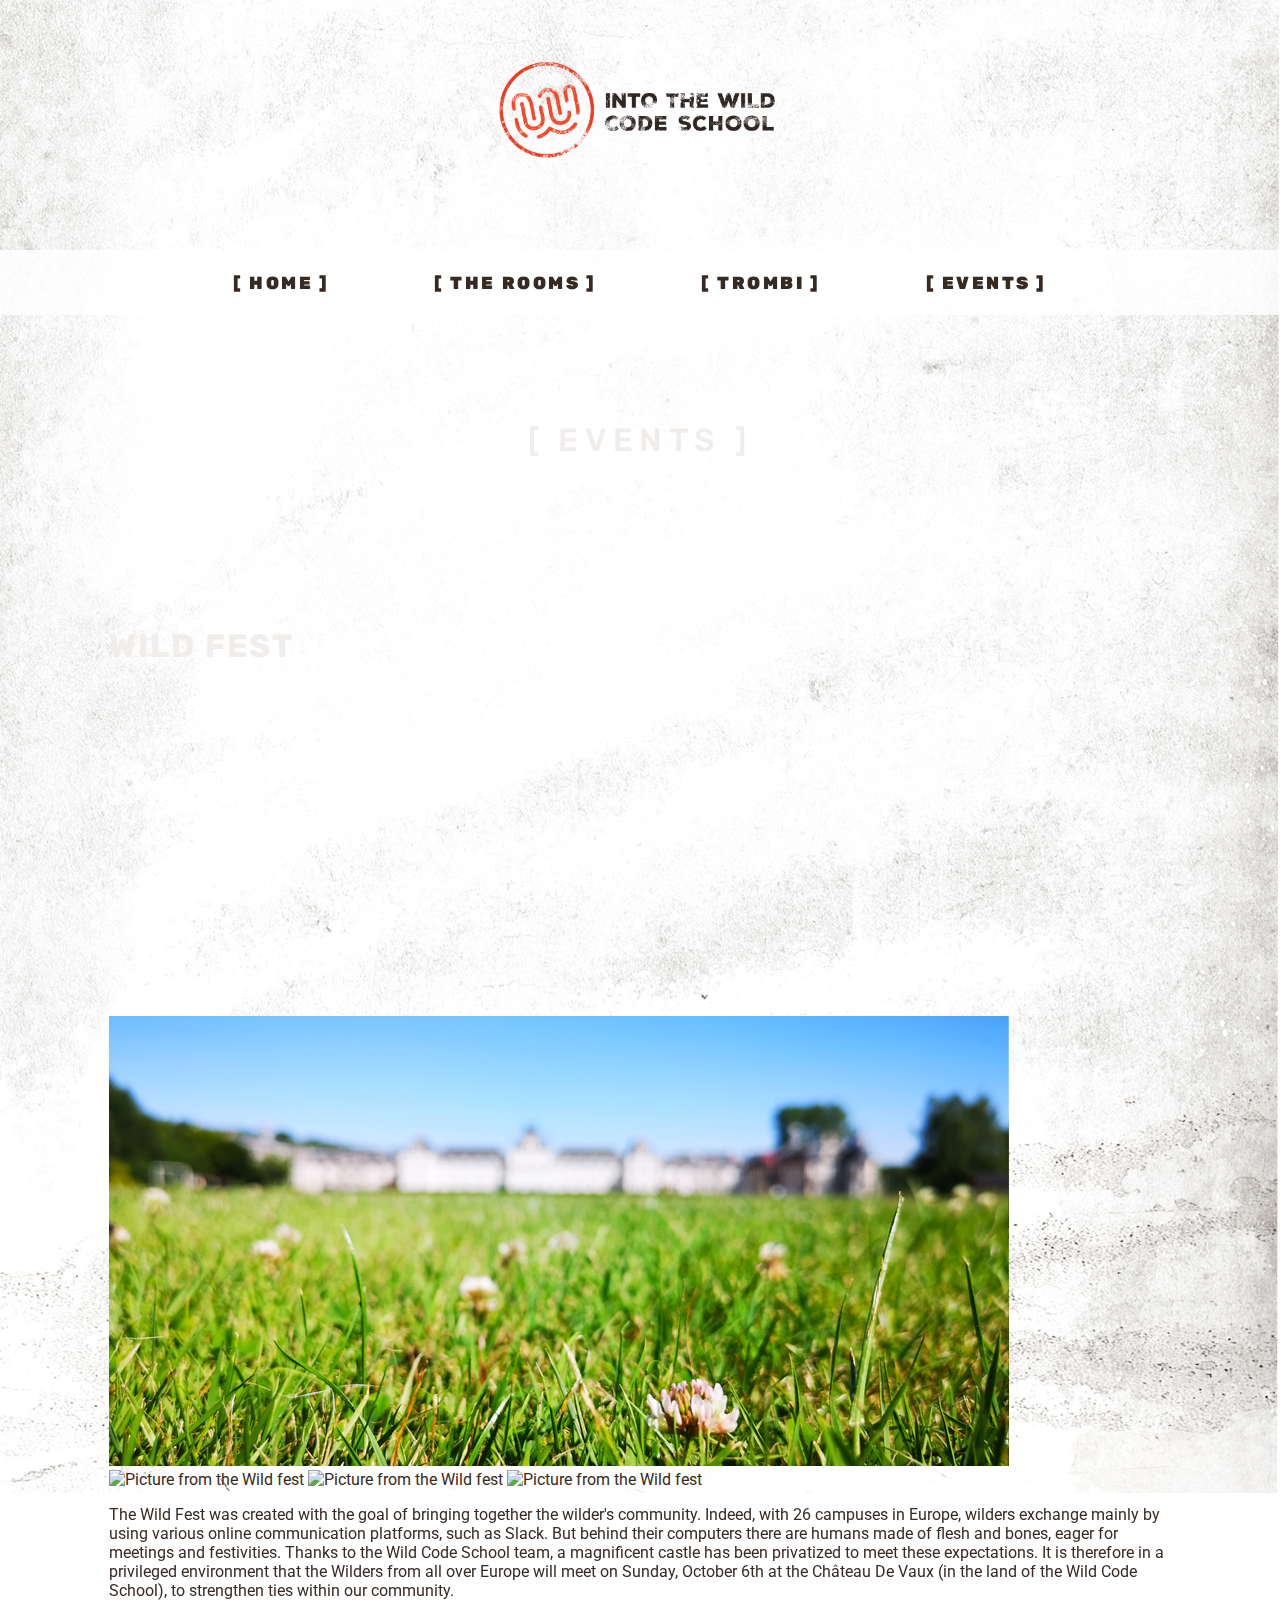
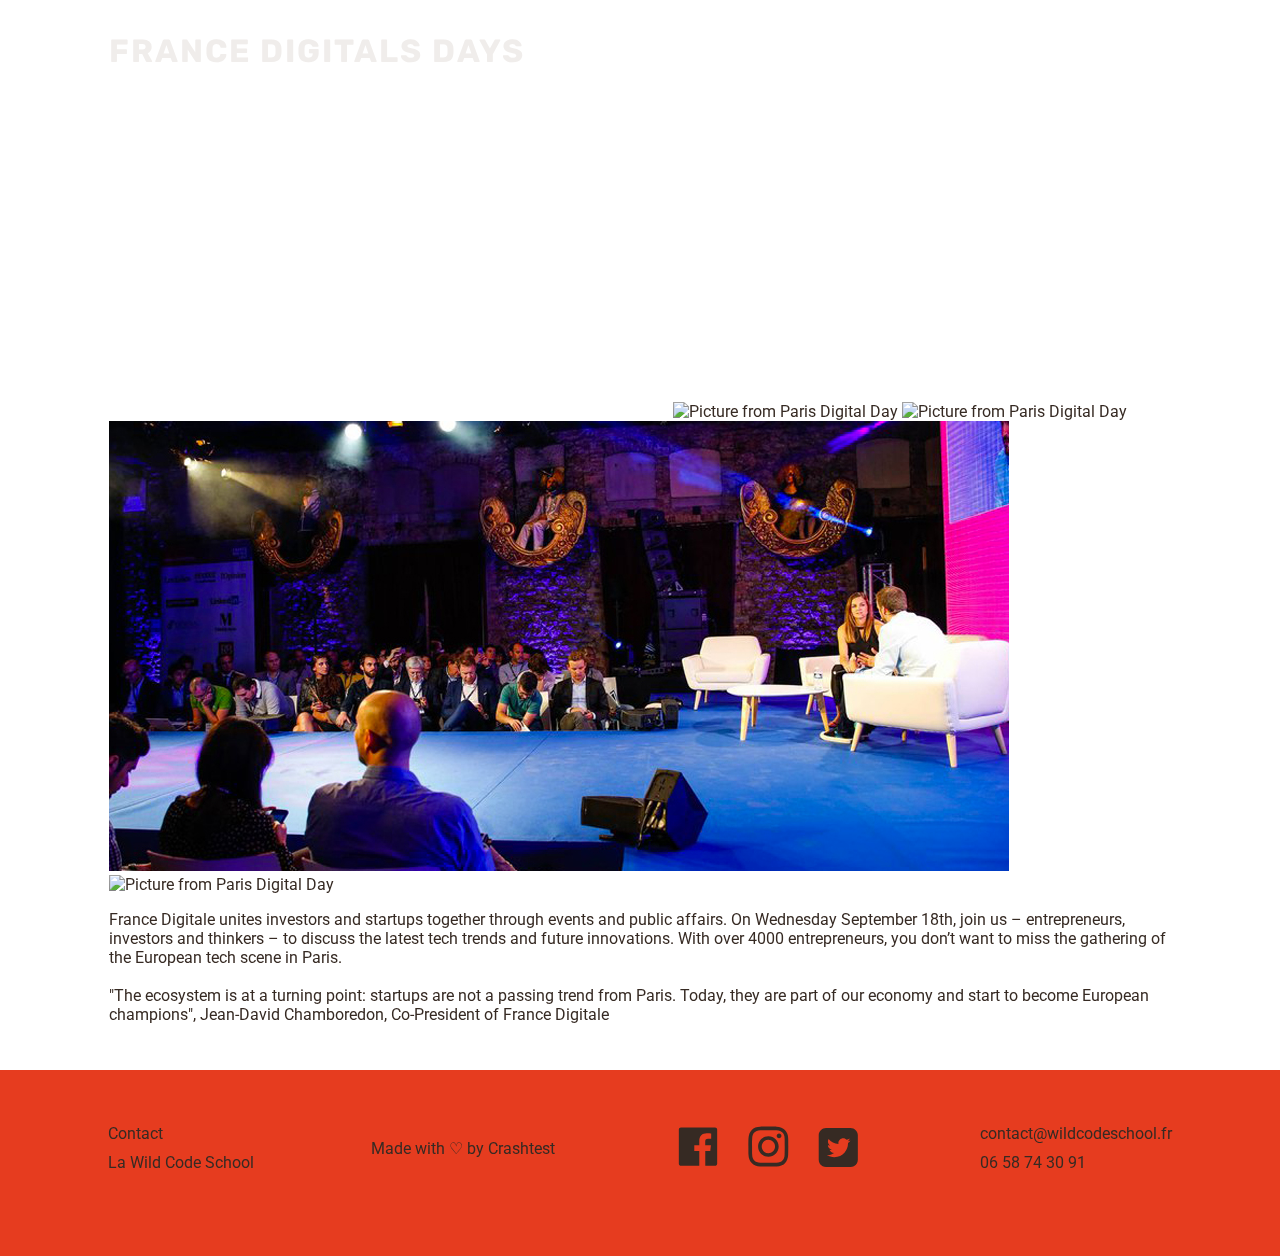
==== events.html @ 4263bf7f "deleted ol banner.css and style.css file, creation of new banner_events.css and globalstyle_events.c" ====
<!DOCTYPE html>
<html lang="en">
<head>
    <meta charset="UTF-8">
    <meta name="viewport" content="width=device-width, initial-scale=1.0">
    
    <link href="https://fonts.googleapis.com/css?family=Rubik:300&display=swap" rel="stylesheet"> 
    <link href="https://fonts.googleapis.com/css?family=Rubik:500&display=swap" rel="stylesheet"> 
    <link href="https://fonts.googleapis.com/css?family=Open+Sans:800|Roboto|Rubik+Mono+One|Rubik:900&display=swap" rel="stylesheet"> 
    <link href="globalstyle_events.css" rel="stylesheet" type="text/css"> 
    <link href="banner_events.css" rel="stylesheet" type="text/css"> 
    <link href="events3.css" rel="stylesheet" type="text/css"> 
    <title>Into The Wild Code School</title>
</head>

<body>
    <section class="site">
        <header class="logo">
            <a><img href="homepagegrid.html" class="toplogo"  src="assets/pictures/logo.png"></a>
        </header>
        <div class="navblock">
            <ul class="navg">
                <li>
                    <a class="navi" href="homepage.html"><img class="icon-nav" src="assets/icons/icon-W.svg" alt="">[ Home ]</a>
                </li>
    
                <li>
                    <a class="navi" href="locaux.html"><img class="icon-nav" src="assets/icons/icon-home.svg" alt="">[ The Rooms ]</a>
                </li>
    
                <li>
                    <a class="navi" href="letrombi.html"><img class="icon-nav" src="assets/icons/icon-trombi.svg" alt="">[ Trombi ]</a>
                </li>
    
                <li>
                    <a class="navi" href="events.html"><img class="icon-nav" src="assets/icons/icon-events.svg" alt="">[ Events ]</a>
                </li>
            </ul>
        </div>
        <div class="banner">
                <h1> [ EVENTS ]</h1>
        </div>

        <div class="content">
            <section>
                
                <article id="first-article">
                    <h3 id="events-first-h3">Wild Fest</h3>
                    <iframe id="first-video" width="560" height="315" src="https://www.youtube.com/embed/8ggc0vfs7vQ" frameborder="0" allow="accelerometer; autoplay; encrypted-media; gyroscope; picture-in-picture" allowfullscreen></iframe>
                    <!-- <div id="myModal" class="modal">
                        <span class="close">&times;</span>
                        <img id="modal-content" src="assets/pictures/wildfest1.jpg"> -->
                    <img  id="Paysage-campagne" src="assets/pictures/wildfest1.jpg" alt="Picture from the Wild fest">
                    <img  id="chateau-NB" src="assets/pictures/NB-chateau.jpg" alt="Picture from the Wild fest">
                    <img  id="Portail" src="assets/pictures/portail.jpg" alt="Picture from the Wild fest">
                    <img  id="foule-chateau" src="assets/pictures/foule-chateau.jpg" alt="Picture from the Wild fest">
                    <p id="first-txt">The Wild Fest was created with the goal of bringing together the wilder's community. Indeed, with 26 campuses in Europe, wilders exchange mainly by using various online communication platforms, such as Slack. But behind their computers there are humans made of flesh and bones, eager for meetings and festivities. Thanks to the Wild Code School team, a magnificent castle has been privatized to meet these expectations. It is therefore in a privileged environment that the Wilders from all over Europe will  meet on Sunday, October 6th at the Château De Vaux (in the land of the Wild Code School), to strengthen ties within our community.</p>
                </article>
        
                <article id="second-article">
                    <h3 id="events-second-h3">France Digitals Days</h3>
                    <iframe id="second-video" width="560" height="315" src="https://www.youtube.com/embed/zTjqTJh0Y0s" frameborder="0" allow="accelerometer; autoplay; encrypted-media; gyroscope; picture-in-picture" allowfullscreen></iframe>
                    <img id="logo-fdd" src="assets/pictures/logo-fdd.png" alt="Picture from Paris Digital Day">
                    <img id="fdd-solo" src="assets/pictures/fdd-solo.jpg" alt="Picture from Paris Digital Day">
                    <img id="presentation" src="assets/pictures/francedigital2.jpg" alt="Picture from Paris Digital Day">
                    <img id="exterieur-fdd" src="assets/pictures/fdd-exterieur.jpg" alt="Picture from Paris Digital Day">
                    <p id="second-txt">France Digitale unites investors and startups together through events and public affairs. On Wednesday September 18th, join us – entrepreneurs, investors and thinkers – to discuss the latest tech trends and future innovations. With over 4000 entrepreneurs, you don’t want to miss the gathering of the European tech scene in Paris.</br></br>"The ecosystem is at a turning point: startups are not a passing trend from Paris. Today, they are part of our economy and start to become European champions", Jean-David Chamboredon, Co-President of France Digitale</p>
                </article>  
            </section>
        
        </div>

        <footer class="footer">
            <div class="the_footer">
                <ul>
                    <li><a id="socialfooter" href="mailto:contact@wildcodeschool.fr">Contact</a></li>
                    <li><a id="socialfooter" href="https://www.wildcodeschool.fr" target="_blank">La Wild Code School</a>
                    </li>
                </ul>
                <ul>
                    <li>
                        <a id="socialfooter" href="https://www.crashtest.com"> Made with ♡ by Crashtest</a>
                    </li>
                </ul>
                <ul class="socialclass">
                    <li><a class="icon" href="https://www.facebook.com" target="_blank">
                            <svg width="50" height="50" viewBox="0 0 90 90">
                                <path d="M75.7,11.7H14.3c-2.1,0-3.8,1.7-3.8,3.8v61.4c0,2.1,1.7,3.8,3.8,3.8h33V54h-9V43.6h9v-7.7
                                c0-8.9,5.4-13.8,13.4-13.8c3.8,0,7.1,0.3,8,0.4v9.3l-5.5,0c-4.3,0-5.2,2.1-5.2,5.1v6.6h10.3L67.1,54h-9v26.7h17.6
                                c2.1,0,3.8-1.7,3.8-3.8V15.5C79.5,13.4,77.8,11.7,75.7,11.7z" />
                            </svg>
                        </a></li>
    
    
                    <li><a class="icon" href="https://www.instagram.com/" target="_blank">
                            <svg width="50" height="50" viewBox="0 0 90 90">
                                <path d="M45.7,16.5c9.6,0,10.7,0,14.5,0.2c2.3,0,4.5,0.4,6.7,1.2c3.1,1.2,5.6,3.7,6.8,6.8c0.8,2.1,1.2,4.4,1.2,6.7
                c0.2,3.8,0.2,4.9,0.2,14.5s0,10.7-0.2,14.5c0,2.3-0.4,4.5-1.2,6.7c-1.2,3.1-3.7,5.6-6.8,6.8c-2.1,0.8-4.4,1.2-6.7,1.2
                c-3.8,0.2-4.9,0.2-14.5,0.2s-10.7,0-14.5-0.2c-2.3,0-4.5-0.4-6.7-1.2c-3.1-1.2-5.6-3.7-6.8-6.8c-0.8-2.1-1.2-4.4-1.2-6.7
                c-0.2-3.8-0.2-4.9-0.2-14.5s0-10.7,0.2-14.5c0-2.3,0.4-4.5,1.2-6.7c1.2-3.1,3.7-5.6,6.8-6.8c2.1-0.8,4.4-1.2,6.7-1.2
                C35,16.5,36.1,16.5,45.7,16.5 M45.7,10c-9.8,0-11,0-14.8,0.2c-3,0.1-5.9,0.6-8.7,1.7c-2.4,0.9-4.6,2.3-6.4,4.1
                c-1.8,1.8-3.2,4-4.2,6.4c-1,2.8-1.6,5.8-1.7,8.8c-0.2,3.8-0.2,5-0.2,14.8s0,11,0.2,14.8c0.1,3,0.6,5.9,1.7,8.7
                c1.9,4.8,5.7,8.7,10.5,10.6c2.8,1,5.7,1.6,8.7,1.7c3.8,0.2,5,0.2,14.8,0.2s11,0,14.8-0.2c3-0.1,5.9-0.6,8.7-1.7
                c2.4-0.9,4.6-2.3,6.4-4.2c1.8-1.8,3.2-4,4.1-6.4c1-2.8,1.6-5.7,1.7-8.7c0.2-3.8,0.2-5,0.2-14.8s0-11-0.2-14.8
                c-0.1-3-0.6-5.9-1.7-8.7c-1.9-4.8-5.7-8.6-10.5-10.5c-2.8-1-5.7-1.6-8.7-1.7C56.7,10,55.5,10,45.7,10z M45.7,27.5
                c-10.2,0-18.5,8.3-18.5,18.4s8.3,18.5,18.5,18.5s18.5-8.3,18.5-18.5l0,0C64.1,35.7,55.9,27.5,45.7,27.5z M45.7,57.9
                c-6.6,0-12-5.4-12-12s5.4-12,12-12s12,5.4,12,12S52.3,57.9,45.7,57.9L45.7,57.9z M69.2,26.7c0,2.4-1.9,4.3-4.3,4.3
                c-2.4,0-4.3-1.9-4.3-4.3s1.9-4.3,4.3-4.3l0,0C67.3,22.4,69.2,24.4,69.2,26.7z" />
                            </svg>
                        </a> </li>
      
    
                    <li><a class="icon" href="https://www.twitter.com" target="_blank">
                            <svg width="50" height="50" viewBox="0 0 90 90">
                                <path d="M67.5,12.4h-44c-7.3,0-13.2,5.9-13.2,13.2v44c0,7.3,5.9,13.2,13.2,13.2h44c7.3,0,13.2-5.9,13.2-13.2v-44
                        C80.7,18.3,74.8,12.4,67.5,12.4L67.5,12.4z M63,39.6l0,1.1c0,11.4-8.7,24.6-24.7,24.6c-4.9,0-9.4-1.4-13.3-3.9
                        c0.7,0.1,1.4,0.1,2.1,0.1c4.1,0,7.8-1.4,10.8-3.7c-3.8-0.1-7-2.6-8.1-6c0.5,0.1,1.1,0.2,1.6,0.2c0.8,0,1.6-0.1,2.3-0.3
                        c-4-0.8-6.9-4.3-6.9-8.5v-0.1c1.2,0.6,2.5,1,3.9,1.1c-2.3-1.5-3.8-4.2-3.8-7.2c0-1.6,0.4-3.1,1.2-4.4c4.2,5.2,10.6,8.7,17.8,9
                        c-0.2-0.6-0.2-1.3-0.2-2c0-4.8,3.9-8.7,8.7-8.7c2.5,0,4.7,1.1,6.3,2.7c2-0.4,3.8-1.1,5.5-2.1c-0.6,2-2,3.7-3.8,4.8
                        c1.8-0.2,3.4-0.7,5-1.4C66.2,36.9,64.7,38.4,63,39.6L63,39.6z M63,39.6" />
                            </svg>
                        </a></li>
                </ul>
    
                <ul>    
                    <li><a id="socialfooter" href="mailto:contact@wildcodeschool.fr">contact@wildcodeschool.fr</a></li>
                    <li><a id="socialfooter" href="callto:0658743091">06 58 74 30 91</a></li>
                </ul>
            </div>   
        </footer>

    </section>
    <!-- <link rel="stylesheet" href="script.js"> -->
</body>
</html>
---- globalstyle_events.css ----
/*///////////////// GLOBAL PARAMETERS //////////////////////*/
html, body {
    margin: 0;
    padding: 0;
    box-sizing: border-box;
    font-size: 16px;
    font-family: 'Roboto', sans-serif;
    color: #362A23;

}


html {
    background: url(assets/pictures/background.jpg) no-repeat center fixed;  
    background-size: cover;
}

@media screen and (max-width:960px) {
    html {
        font-size: 12px;
    }
}


h2 {
    font-family: 'Rubik', sans-serif;
    color:#362A23;
    font-size: 2.4rem;
    text-transform: uppercase;
}

h3 {
    font-family:'Rubik', sans-serif;
    font-weight: bold;
    color:#F0EDEB;
    font-size: 2rem;
    text-transform: uppercase;
    letter-spacing: 1.5pt;
}

h3.red-title {
    font-family: 'Rubik', sans-serif;
    color:#E63C1F;
    font-size: 2rem;
    text-transform: uppercase;
    letter-spacing: 1.5pt;
}



/*////////////////////////////////////////////////////*/
/*///////////////// GRID DESKTOP //////////////////*/


@media screen and (min-width:961px){
    .site{
        display: grid;
        grid-template-rows: 220px 65px auto auto auto;
        grid-template-columns: repeat(12, 1fr);
        grid-column-gap: 25px;
        grid-row-gap: 30px;
    }

    .logo {
        grid-row: 1;
        grid-column: 1 / span 12;
    }

    .navblock {
        grid-row: 2;
        grid-column: 1 / span 12;
        position: -webkit-sticky;
        position: sticky;
        top: 0;
        z-index: 100;
    }

    .banner {
        grid-row: 3;
        grid-column: 1 / span 12;
    }
    
    .content {
        grid-row: 4;
        grid-column: 2 / span 10;
    }

    .footer {
        grid-row: 5;
        grid-column: 1 / span 12;
    }
}


/*//////////////////////////////////////////////////////*/
/*///////////////// GRID MOBILE //////////////////*/

@media screen and (max-width:960px) {
    .site{
        display: grid;
        grid-template-columns: 40px 1fr 40px;
        grid-template-rows: 120px auto auto auto ;
        grid-row-gap: 15px;
    }

    .logo {
        grid-row: 1;
        grid-column: span 3;
    }

    .banner {
        grid-row: 2;
        grid-column: span 3;
    }

    
    .content {
        grid-row: 3;
        grid-column: 2 / span 1;
    }
    
    .footer {
        grid-row: 4;
        grid-column: span 3;
    }

    .navblock {
        width: 100%;
        height: 60px;
        position: fixed;
        bottom: 0;
        z-index: 100;
    }
}



/*//////////////////////////////////////////////*/
/*///////////////////LOGO/////////////////////*/

@media screen and (max-width:960px) {
  
    .logo, .logo a {
        display: flex;
        justify-content: center;
        align-content: center;
    }
    .toplogo {
        width: 70%;
        object-fit: contain;
        height: auto;
   }
 }



 @media screen and (min-width:961px) {     
    
    .logo, .logo a{
        display: flex;
        justify-content: center;
        align-content: center;
    }
    .toplogo {
        width: 60%;
        object-fit: contain;
        height: auto;
   }
 }
 
 
 /*////////////////////////////////////////////////*/
 /*////////////////////////////////////////////////*/




/*//////////////////////////////////////////////////*/
/*//////////////////// NAVBAR //////////////////////*/


.navblock{
    margin :0;
    width: 100%;
}

.navg {
    width:80%;
    margin: auto;
    padding : 0;
    display: flex;
    align-items: center;
    justify-content: space-evenly;
    list-style: none;
}

.navi {
    text-transform: uppercase; 
    text-decoration: none;
    font-family: 'Rubik', sans-serif;
    font-weight: 900;
}



@media screen and (max-width:960px) {
   
    .navblock{
        background-color: #362A23;
        display: flex;
        align-content: center;
        justify-content: center;
    }

    .navg {
        justify-content: space-around;
        width:80%;
    }
    .navi {
        font-size: 0.7rem;
        color: #F0EDEB;
        letter-spacing: 1pt;
        display: flex;
        flex-direction: column;
        align-items: center;
        width: 80px;
        height: 100%;
    }

    .icon-nav {
        height: 30px;
        width: auto;
   }
    .navi:hover {
        opacity: 0.6;
    }
}

@media screen and (min-width:961px) {
  
    .navblock {
        background-color: rgba(255, 255, 255, 0.812);
        display: flex;
        align-content: center;
    }

    .navi{
        font-size: 1.1rem;
        color: #362A23;
        letter-spacing: 1.9pt;
    }
 
    .icon-nav {
        display: none;
    }

    .navi:hover  {
        color: #E63C1F;
    }
 }


 /*//////////////////////////////////////////////*/
/*///////////////////FOOTER/////////////////////*/

@media screen and (max-width: 960px) {

    footer {
        background-color: #E63C1F;
        color: #362A23;
        font-family: 'Roboto', sans-serif;
        width: 100%;
        padding-bottom: 60px;
    }


    .the_footer {
        text-align: center;
        padding-top: 20px;
        padding-bottom: 20px;
    }

    footer ul {
        list-style-type: none;
        padding: 0;
    }

    footer a {
        text-decoration: none;
        color: #F0EDEB;

    }

    footer li {
        margin: 10px;

    }

    footer ul li:hover {
        color: #F0EDEB;
    }

    .icon {
        fill: #362A23;
    }


    .icon:hover {
        fill: #F0EDEB;
    }

    #socialfooter {
        color: #362A23;
    }

    #socialfooter:hover {
        color: #F0EDEB;
    }
    .socialclass {
        display: flex;
        flex-direction: row;
        justify-content: center;
    }
}

@media screen and (min-width: 961px) {
    footer {
        background-color: #E63C1F;
        color: #362A23;
        font-family: 'Roboto', sans-serif;
        width: 100%;
        padding-top: 25px;
        padding-bottom: 55px;
    }

    footer a {
        text-decoration: none;
        color: #F0EDEB;
    }

    .the_footer {
        display: flex;
        justify-content: space-evenly;
        align-items: center;
    }

    footer ul {
        list-style-type: none;
        padding: 0;
    }

    footer ul li {
        margin: 10px;
    }

    footer ul li:hover {
        color: #F0EDEB;
    }

    .icon {
        fill: #362A23;
    }

    .icon:hover {
        fill: #F0EDEB;
    }

    .socialclass {
        display: flex;
        flex-direction: row;
    }

    #socialfooter {
        color: #362A23;
    }

    #socialfooter:hover {
        color: #F0EDEB;
    }
}
---- banner_events.css ----
/*//////////////////////////////////////////////*/
/*//////////////////BANNER/////////////////////*/


.banner {
    width: 100%;
    height: 250px;
    background-image: url(assets/pictures/banner-title-whiteborder.png), url(assets/pictures/banner-title-events-background.jpg);
    background-repeat:  no-repeat, no-repeat;
    background-size:  100% 100%, cover;
    background-position:  center, center;
    background-attachment: scroll, fixed;
    mix-blend-mode: multiply;
    display: flex;
    justify-content: center;
    margin-top: -30px;
}



h1 {
    text-align: center;
    font-family:'Rubik', sans-serif;
    font-weight: 500;
    letter-spacing: 0.2em;
    font-size: 2rem;
    color:#F0EDEB;
    align-self: center;
}


@media screen and (max-width:961px) {
    h1 {
        letter-spacing: 0.2em;
        font-size: 2.2rem;
        color:#F0EDEB;
        align-self: center;
    }

    .banner {
        height: 120px;
        margin: 0;
    }
    
}
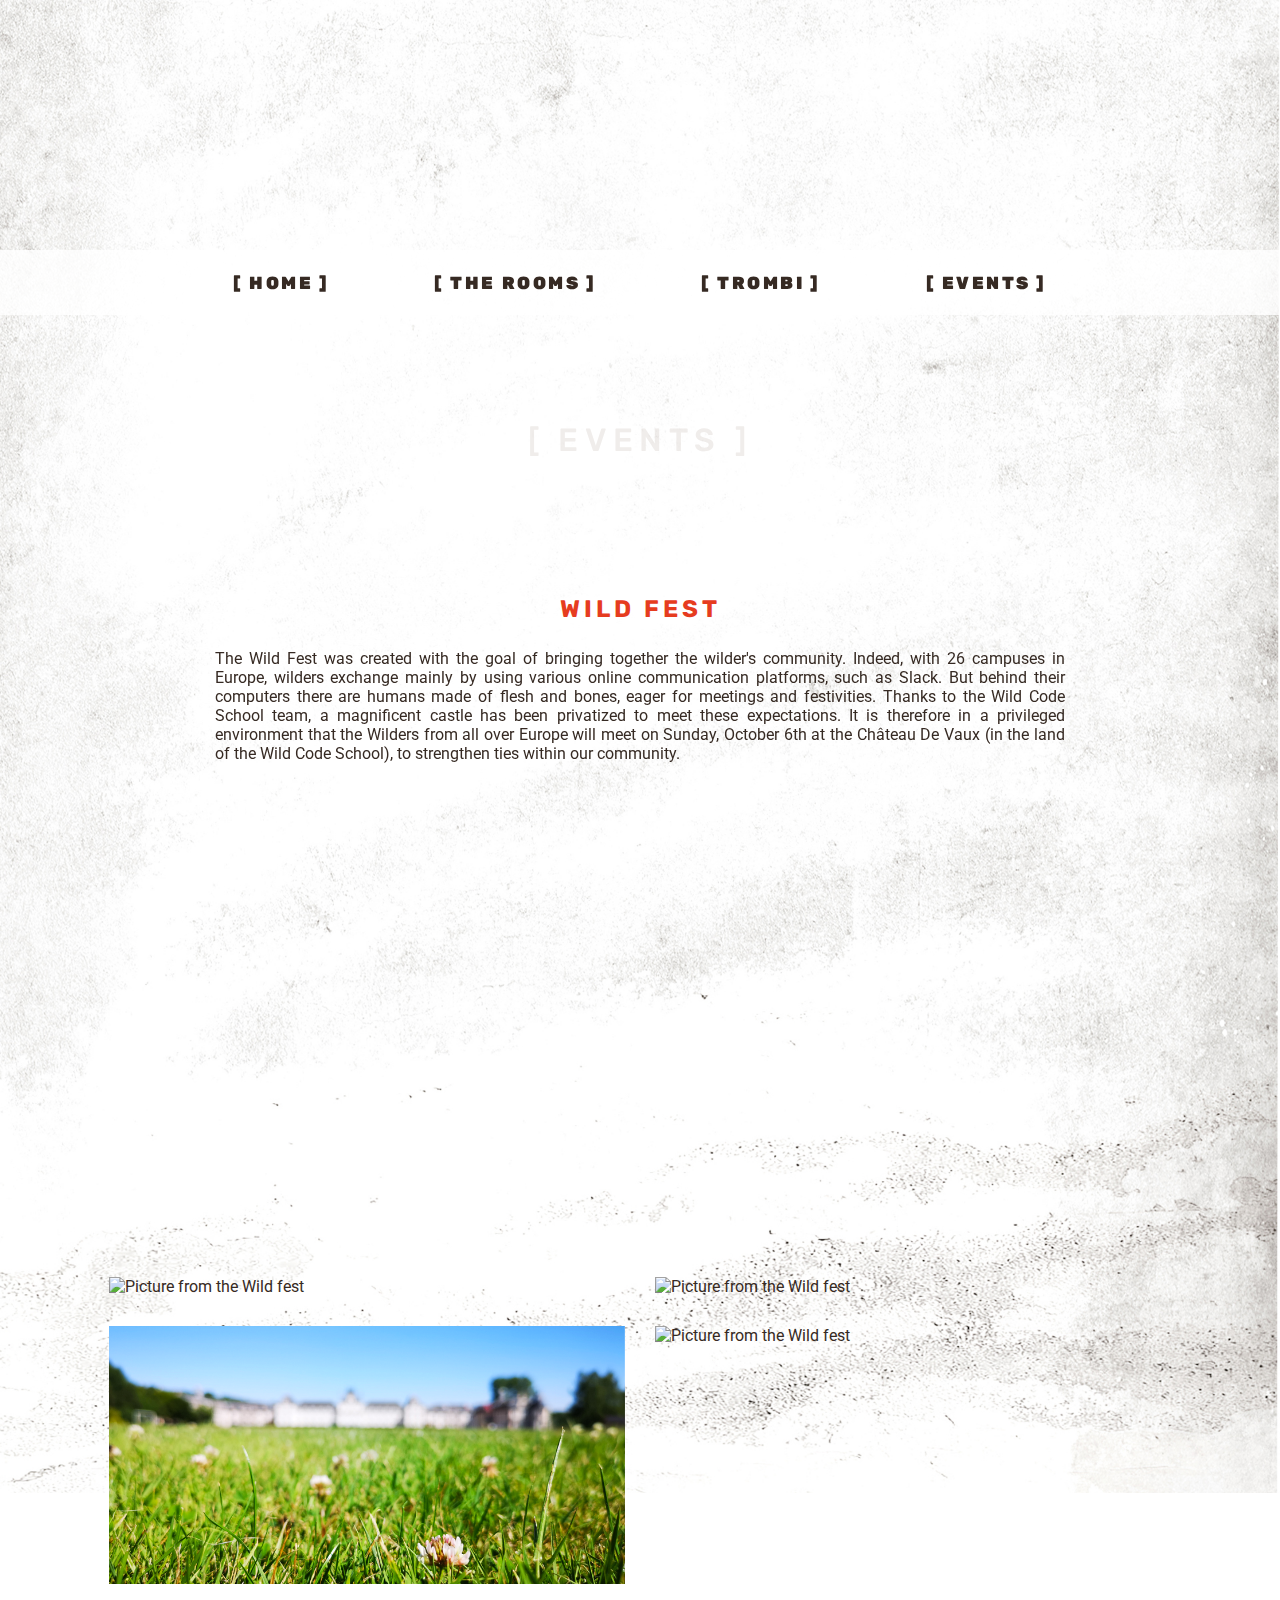
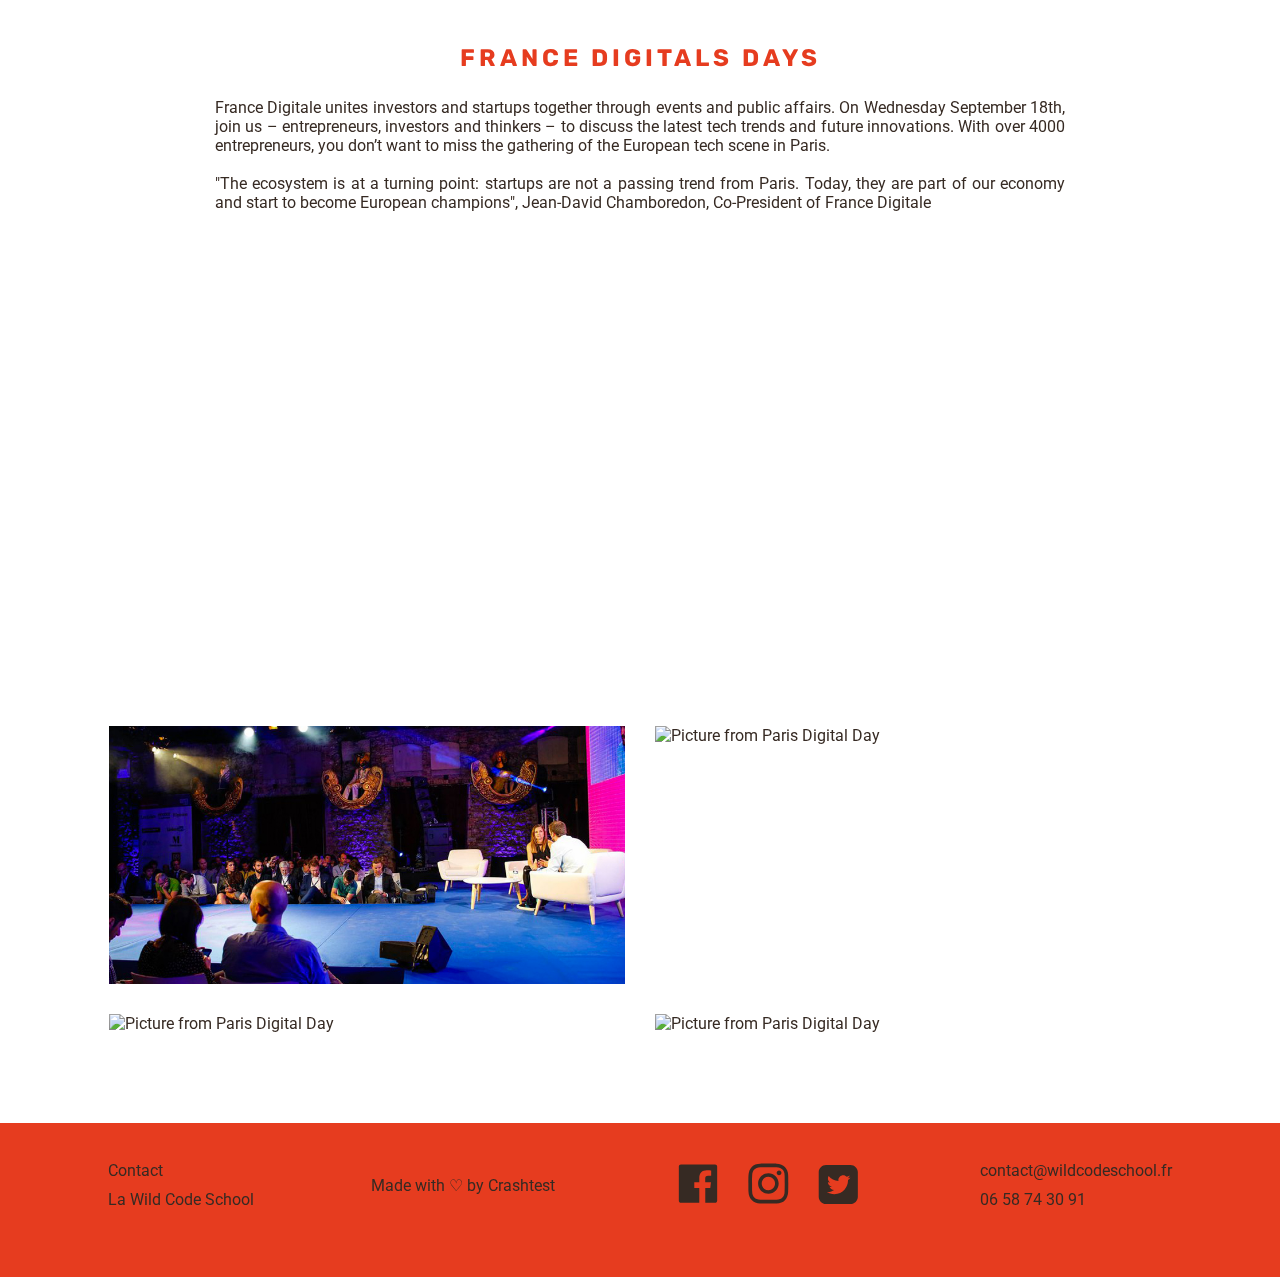
==== commit 8cb05e62: "MAJ javascript" ====
--- a/events.html
+++ b/events.html
@@ -2,8 +2,7 @@
 <html lang="en">
 <head>
     <meta charset="UTF-8">
-    <meta name="viewport" content="width=device-width, initial-scale=1.0">
-    
+    <meta name="viewport" content="width=device-width, initial-scale=1.0">  
     <link href="https://fonts.googleapis.com/css?family=Rubik:300&display=swap" rel="stylesheet"> 
     <link href="https://fonts.googleapis.com/css?family=Rubik:500&display=swap" rel="stylesheet"> 
     <link href="https://fonts.googleapis.com/css?family=Open+Sans:800|Roboto|Rubik+Mono+One|Rubik:900&display=swap" rel="stylesheet"> 
@@ -15,8 +14,11 @@
 
 <body>
     <section class="site">
+        <!--<header class="logo">
+            <a><img href="homepagegrid.html" class="toplogo"  src="assets/pictures/logo.png"></a>
+        </header> -->
         <header class="logo">
-            <a><img href="homepagegrid.html" class="toplogo"  src="assets/pictures/logo.png"></a>
+            <a class="toplogo" href="homepagegrid.html" ></a>
         </header>
         <div class="navblock">
             <ul class="navg">
@@ -43,29 +45,44 @@
 
         <div class="content">
             <section>
+
+
+                        <!-- The Modal -->
+                <div id="myModal" class="modal">
+                    <span class="close">&times;</span>
+                    <img class="modal-content" id="img01">
+                    <div id="caption"></div>
+                </div>
                 
                 <article id="first-article">
-                    <h3 id="events-first-h3">Wild Fest</h3>
-                    <iframe id="first-video" width="560" height="315" src="https://www.youtube.com/embed/8ggc0vfs7vQ" frameborder="0" allow="accelerometer; autoplay; encrypted-media; gyroscope; picture-in-picture" allowfullscreen></iframe>
-                    <!-- <div id="myModal" class="modal">
-                        <span class="close">&times;</span>
-                        <img id="modal-content" src="assets/pictures/wildfest1.jpg"> -->
-                    <img  id="Paysage-campagne" src="assets/pictures/wildfest1.jpg" alt="Picture from the Wild fest">
-                    <img  id="chateau-NB" src="assets/pictures/NB-chateau.jpg" alt="Picture from the Wild fest">
-                    <img  id="Portail" src="assets/pictures/portail.jpg" alt="Picture from the Wild fest">
-                    <img  id="foule-chateau" src="assets/pictures/foule-chateau.jpg" alt="Picture from the Wild fest">
-                    <p id="first-txt">The Wild Fest was created with the goal of bringing together the wilder's community. Indeed, with 26 campuses in Europe, wilders exchange mainly by using various online communication platforms, such as Slack. But behind their computers there are humans made of flesh and bones, eager for meetings and festivities. Thanks to the Wild Code School team, a magnificent castle has been privatized to meet these expectations. It is therefore in a privileged environment that the Wilders from all over Europe will  meet on Sunday, October 6th at the Château De Vaux (in the land of the Wild Code School), to strengthen ties within our community.</p>
-                </article>
-        
-                <article id="second-article">
-                    <h3 id="events-second-h3">France Digitals Days</h3>
-                    <iframe id="second-video" width="560" height="315" src="https://www.youtube.com/embed/zTjqTJh0Y0s" frameborder="0" allow="accelerometer; autoplay; encrypted-media; gyroscope; picture-in-picture" allowfullscreen></iframe>
-                    <img id="logo-fdd" src="assets/pictures/logo-fdd.png" alt="Picture from Paris Digital Day">
-                    <img id="fdd-solo" src="assets/pictures/fdd-solo.jpg" alt="Picture from Paris Digital Day">
-                    <img id="presentation" src="assets/pictures/francedigital2.jpg" alt="Picture from Paris Digital Day">
-                    <img id="exterieur-fdd" src="assets/pictures/fdd-exterieur.jpg" alt="Picture from Paris Digital Day">
-                    <p id="second-txt">France Digitale unites investors and startups together through events and public affairs. On Wednesday September 18th, join us – entrepreneurs, investors and thinkers – to discuss the latest tech trends and future innovations. With over 4000 entrepreneurs, you don’t want to miss the gathering of the European tech scene in Paris.</br></br>"The ecosystem is at a turning point: startups are not a passing trend from Paris. Today, they are part of our economy and start to become European champions", Jean-David Chamboredon, Co-President of France Digitale</p>
-                </article>  
+                        <h3 id="events-first-h3">Wild Fest</h3>
+                        <iframe id="first-video" width="560" height="315" src="https://www.youtube.com/embed/8ggc0vfs7vQ" frameborder="0" allow="accelerometer; autoplay; encrypted-media; gyroscope; picture-in-picture" allowfullscreen></iframe>
+    
+                        <img id="Paysage-campagne" src="assets/pictures/wildfest1.jpg" alt="Picture from the Wild fest">
+    
+                        <img  id="chateau-NB" src="assets/pictures/NB-chateau.jpg" alt="Picture from the Wild fest">
+                        
+                        <img  id="Portail" src="assets/pictures/portail.jpg" alt="Picture from the Wild fest">
+                        
+                        <img  id="foule-chateau" src="assets/pictures/foule-chateau.jpg" alt="Picture from the Wild fest">
+    
+                        <p id="first-txt">The Wild Fest was created with the goal of bringing together the wilder's community. Indeed, with 26 campuses in Europe, wilders exchange mainly by using various online communication platforms, such as Slack. But behind their computers there are humans made of flesh and bones, eager for meetings and festivities. Thanks to the Wild Code School team, a magnificent castle has been privatized to meet these expectations. It is therefore in a privileged environment that the Wilders from all over Europe will  meet on Sunday, October 6th at the Château De Vaux (in the land of the Wild Code School), to strengthen ties within our community.</p>
+                    </article>
+            
+                    <article id="second-article">
+                        <h3 id="events-second-h3">France Digitals Days</h3>
+                        <iframe id="second-video" width="560" height="315" src="https://www.youtube.com/embed/zTjqTJh0Y0s" frameborder="0" allow="accelerometer; autoplay; encrypted-media; gyroscope; picture-in-picture" allowfullscreen></iframe>
+    
+                        <img id="logo-fdd" src="assets/pictures/logo-fdd.png" alt="Picture from Paris Digital Day">
+                        
+                        <img id="fdd-solo" src="assets/pictures/fdd-solo.jpg" alt="Picture from Paris Digital Day">
+                        
+                        <img id="presentation" src="assets/pictures/francedigital2.jpg" alt="Picture from Paris Digital Day">
+                        
+                        <img id="exterieur-fdd" src="assets/pictures/fdd-exterieur.jpg" alt="Picture from Paris Digital Day">
+                        
+                        <p id="second-txt">France Digitale unites investors and startups together through events and public affairs. On Wednesday September 18th, join us – entrepreneurs, investors and thinkers – to discuss the latest tech trends and future innovations. With over 4000 entrepreneurs, you don’t want to miss the gathering of the European tech scene in Paris.</br></br>"The ecosystem is at a turning point: startups are not a passing trend from Paris. Today, they are part of our economy and start to become European champions", Jean-David Chamboredon, Co-President of France Digitale</p>
+                    </article>    
             </section>
         
         </div>
@@ -130,6 +147,6 @@
         </footer>
 
     </section>
-    <!-- <link rel="stylesheet" href="script.js"> -->
+    <script type="text/javascript" src="script.js"></script>
 </body>
 </html>--- a/events3.css
+++ b/events3.css
@@ -0,0 +1,345 @@
+/*//////////////////////////// Reset Parameters ////////////////////////////*/
+* {
+    padding:0;
+    margin:0; 
+    box-sizing: border-box;
+ }
+
+ /************************ FIN DU RESET *******************/
+
+ p{
+    text-align: justify;
+    width: 80%;
+    margin: auto;
+ }
+
+h2 , h3{
+    text-align: center;
+    font-family: 'Rubik', sans-serif;
+    color:#362A23;
+    text-transform: uppercase;
+}
+ 
+h2 {
+    font-size: 2.4rem;
+    margin-top: 5%;
+    grid-column: 1;
+    grid-row: 1;
+}
+
+h3 {
+    font-size: 1.5em;
+    letter-spacing: 3pt;
+    color:#E63C1F;
+    grid-area: head;
+}
+
+iframe{
+    width: 100%;
+    border: none;
+    margin: 0;
+}
+
+#first-article{
+    margin-bottom: 60px;
+    grid-row-gap: 30px;
+    display: grid;
+    grid-template-areas: "head"
+                         "texte" 
+                         "video"
+                         "photo1"
+                         "photo2"
+                         "photo3"
+                         "photo4";
+}
+
+
+#second-article{
+    margin-bottom: 60px;
+    grid-row-gap: 30px;
+    display: grid;
+    grid-template-areas: "title"
+                         "txt" 
+                         "vidéo"
+                         "picture1"
+                         "picture2"
+                         "picture3"
+                         "picture4";
+}
+
+/*****WILD FEST******/
+
+
+#Paysage-campagne{
+    grid-area: photo3;
+    height: auto;
+    width: 100%;
+    object-fit: cover;
+}
+
+#chateau-NB{
+    grid-area: photo2;
+    width: 100%;
+    height: auto;
+}
+
+#Portail{
+    grid-area: photo1;
+    height: auto;
+    width: 100%;
+    object-fit: cover;
+}
+
+#foule-chateau{
+    grid-area: photo4;
+    height: auto;
+    width: 100%;
+}
+
+#events-first-h3{
+    grid-area: head;
+}
+
+#first-video{
+    grid-area: video;
+    height: 100%;
+    object-fit: contain;
+    min-height: 450px;
+}
+
+#first-txt{
+    grid-area: texte;
+}
+
+/*****FRANCE DIGITAL DAYS*******/
+
+
+#presentation{
+    grid-area: picture1;
+    height: auto;
+    width: 100%;
+}
+#fdd-solo{
+    grid-area: picture2;
+    height: auto;
+    width: 100%;
+}
+
+#logo-fdd{
+    grid-area: picture3;
+    height: auto;
+    width: 100%;
+    object-fit: contain;
+}
+
+#exterieur-fdd{
+    grid-area: picture4;
+    height: auto;
+    width: 100%;
+    object-fit: cover;
+}
+
+
+
+#second-video{
+    grid-area: vidéo;
+    object-fit: contain;
+    height: 100%;
+    min-height: 450px;
+}
+
+#events-second-h3{
+    grid-area: title;
+}
+
+#second-txt{
+    grid-area: txt;
+}
+
+
+
+/*//////////////////////////// Responsive ////////////////////////////*/
+
+@media screen and (min-width:961px) {
+
+    #first-article{
+        grid-row-gap: 30px;
+        grid-column-gap: 30px;
+        grid-template-rows: 2% 1fr;
+        display: grid;
+        grid-template-areas: "head head" 
+                             "texte texte"
+                             "video video"
+                             "photo1 photo2"
+                             "photo3 photo4";
+    }
+
+    #second-article{
+        grid-row-gap: 30px;
+        grid-column-gap: 30px;
+        grid-template-rows: 2% 1fr;
+        display: grid;
+        grid-template-areas: "title title"
+                             "txt txt"  
+                             "vidéo vidéo"
+                             "picture1 picture2"
+                             "picture3 picture4";
+    }
+
+        /*****WILD FEST******/
+
+    #Paysage-campagne{
+        grid-area: photo3;
+        height: 100%;
+        width: 100%;
+        object-fit: cover;
+    }
+
+    #chateau-NB{
+        grid-area: photo2;
+    }
+
+    #Portail{
+        grid-area: photo1;
+        height: 100%;
+        width: 100%;
+        object-fit: cover;
+    }
+
+    #foule-chateau{
+        grid-area: photo4;
+    }
+
+    #first-video{
+        grid-area: video;
+        object-fit: contain;
+        height: 100%;
+        min-height: 450px;
+    }
+
+    #first-txt{
+        grid-area: texte;
+    }
+
+    /*****FRANCE DIGITAL DAYS*******/
+    #presentation{
+        grid-area: picture1;
+        height: 100%;
+        object-fit: cover;
+        width: 100%;
+    }
+    #fdd-solo{
+        grid-area: picture2;
+        height: auto;
+        width: 100%;
+    }
+    
+    #logo-fdd{
+        grid-area: picture3;
+        height: auto;
+        width: 100%;
+        object-fit: contain;
+    }
+    
+    #exterieur-fdd{
+        grid-area: picture4;
+        height: 100%;
+        width: 100%;
+        object-fit: cover;
+    }
+    
+
+    #second-video{
+        grid-area: vidéo;
+        height: 100%;
+        min-height: 450px;
+        object-fit: contain;
+    }
+
+    #second-txt{
+        grid-area: txt;
+    }
+
+
+    /* MODAL CSS */
+
+    #Paysage-campagne , #chateau-NB , #Portail , #foule-chateau , #logo-fdd , #presentation , #fdd-solo , #exterieur-fdd {
+        cursor: pointer;
+        transition: 0.3s;
+      }
+      
+      #myImg:hover {opacity: 0.7;}
+      
+      /* The Modal (background) */
+      .modal {
+        display: none; /* Hidden by default */
+        position: fixed; /* Stay in place */
+        z-index: 1; /* Sit on top */
+        padding-top: 100px; /* Location of the box */
+        left: 0;
+        top: 0;
+        width: 100%; /* Full width */
+        height: 100%; /* Full height */
+        overflow: auto; /* Enable scroll if needed */
+        background-color: rgb(0,0,0); /* Fallback color */
+        background-color: rgba(0,0,0,0.9); /* Black w/ opacity */
+        z-index: 120;
+      }
+      
+      /* Modal Content (image) */
+      .modal-content {
+        margin: auto;
+        display: block;
+        width: 80%;
+        max-width: 700px;
+      }
+      
+      /* Caption of Modal Image */
+      #caption {
+        margin: auto;
+        display: block;
+        width: 80%;
+        max-width: 700px;
+        text-align: center;
+        color: #ccc;
+        padding: 10px 0;
+        height: 150px;
+      }
+      
+      /* Add Animation */
+      .modal-content, #caption {  
+        -webkit-animation-name: zoom;
+        -webkit-animation-duration: 0.6s;
+        animation-name: zoom;
+        animation-duration: 0.6s;
+      }
+      
+      /* @-webkit-keyframes zoom {
+        from {-webkit-transform:scale(0)} 
+        to {-webkit-transform:scale(1)}
+      }
+      
+      @keyframes zoom {
+        from {transform:scale(0)} 
+        to {transform:scale(1)}
+      } */
+      
+      /* The Close Button */
+      .close {
+        position: absolute;
+        top: 15px;
+        right: 35px;
+        color: #f1f1f1;
+        font-size: 40px;
+        font-weight: bold;
+        transition: 0.3s;
+      }
+      
+      .close:hover,
+      .close:focus {
+        color: #bbb;
+        text-decoration: none;
+        cursor: pointer;
+      }
+}
+
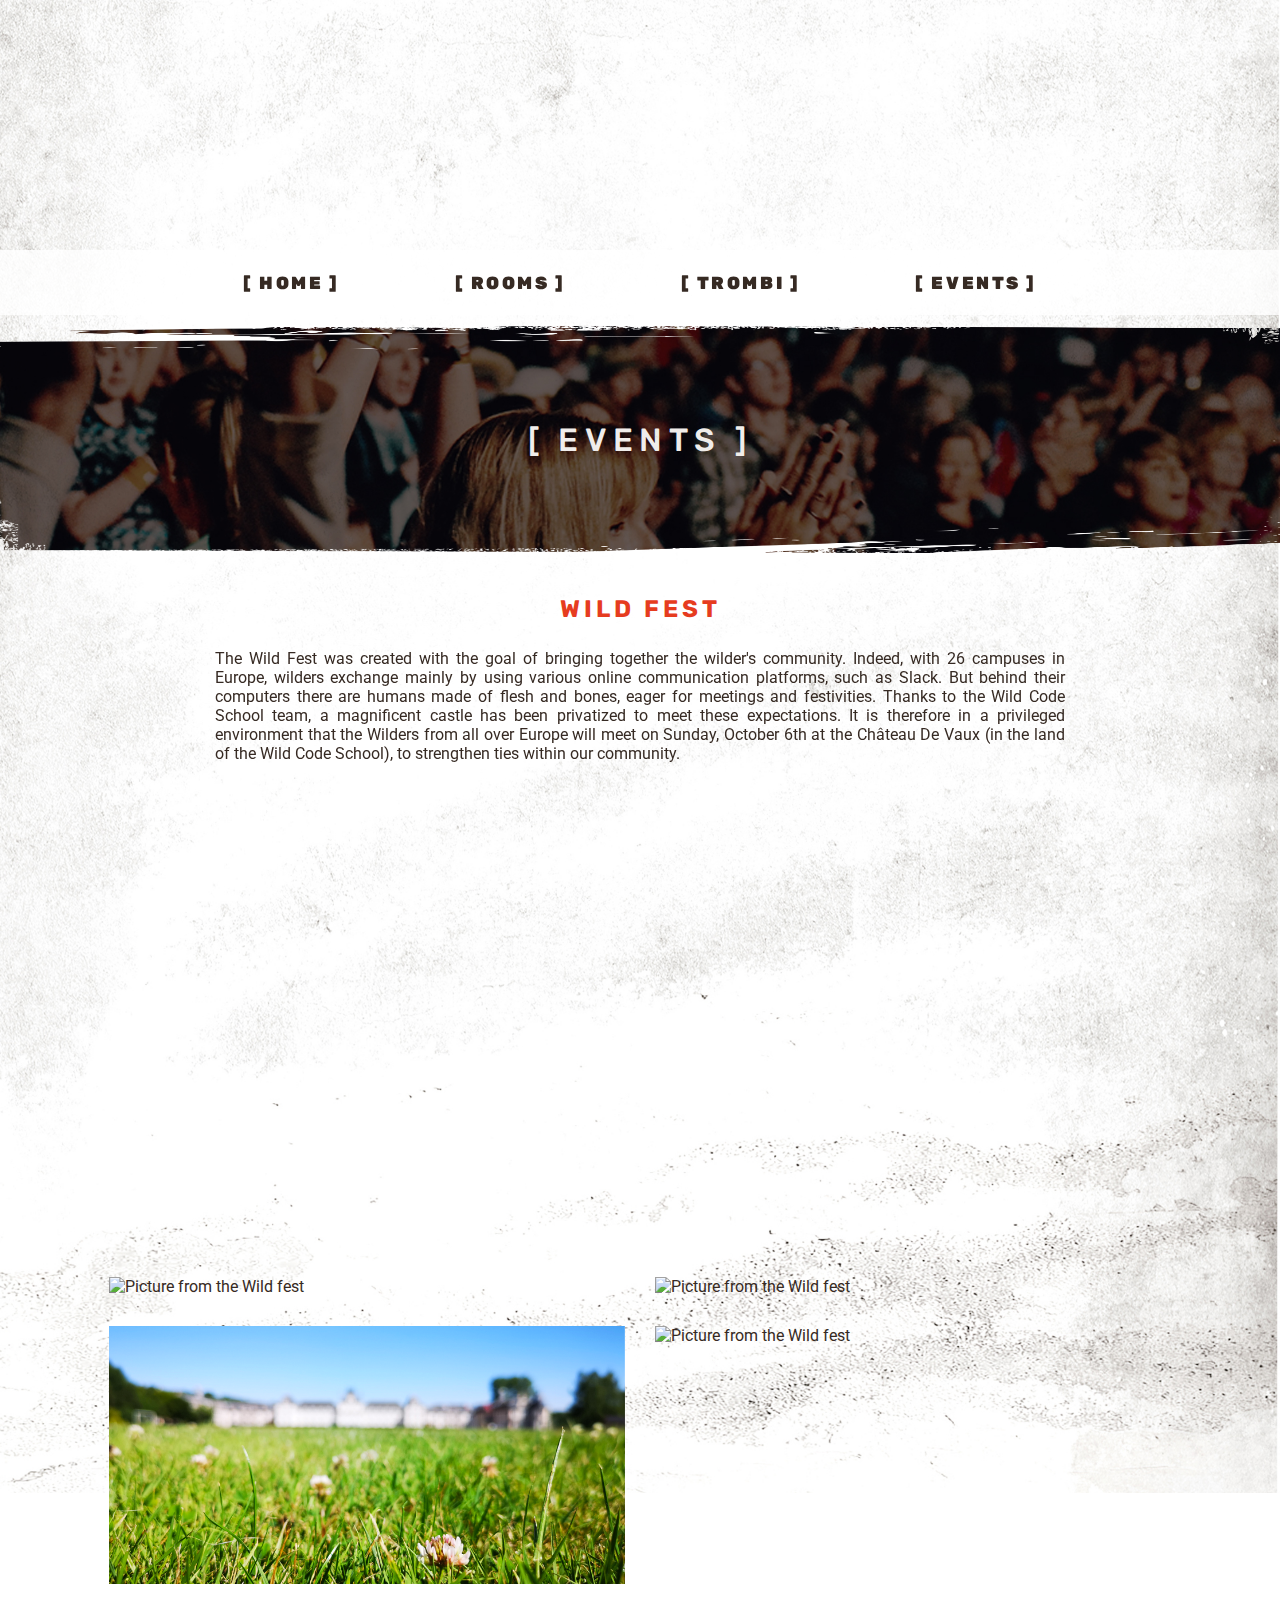
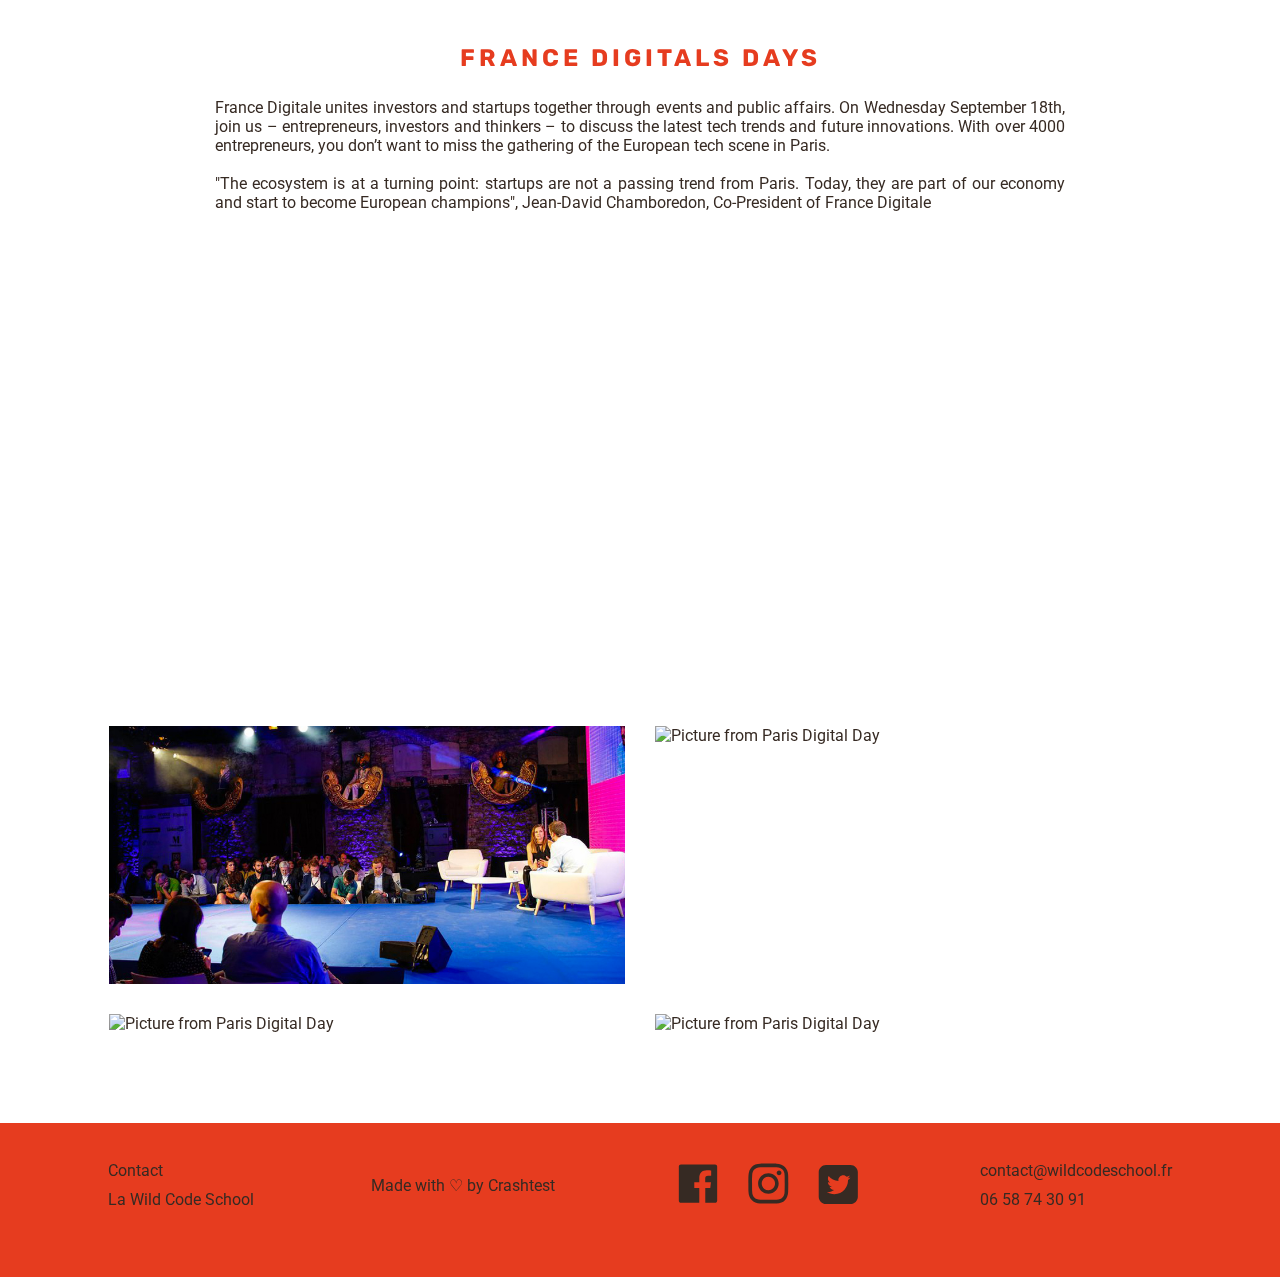
==== commit faa06fa5: "fixed navbar issues and banner title" ====
--- a/events.html
+++ b/events.html
@@ -27,7 +27,7 @@
                 </li>
     
                 <li>
-                    <a class="navi" href="locaux.html"><img class="icon-nav" src="assets/icons/icon-home.svg" alt="">[ The Rooms ]</a>
+                    <a class="navi" href="locaux.html"><img class="icon-nav" src="assets/icons/icon-home.svg" alt="">[ Rooms ]</a>
                 </li>
     
                 <li>
@@ -46,18 +46,18 @@
         <div class="content">
             <section>
 
-
-                        <!-- The Modal -->
-                <div id="myModal" class="modal">
-                    <span class="close">&times;</span>
-                    <img class="modal-content" id="img01">
-                    <div id="caption"></div>
-                </div>
                 
                 <article id="first-article">
                         <h3 id="events-first-h3">Wild Fest</h3>
                         <iframe id="first-video" width="560" height="315" src="https://www.youtube.com/embed/8ggc0vfs7vQ" frameborder="0" allow="accelerometer; autoplay; encrypted-media; gyroscope; picture-in-picture" allowfullscreen></iframe>
     
+                                                        <!-- The Modal -->
+                        <div id="myModal" class="modal">
+                            <span class="close">&times;</span>
+                            <img class="modal-content" id="img01">
+                            <div id="caption"></div>
+                        </div>
+
                         <img id="Paysage-campagne" src="assets/pictures/wildfest1.jpg" alt="Picture from the Wild fest">
     
                         <img  id="chateau-NB" src="assets/pictures/NB-chateau.jpg" alt="Picture from the Wild fest">
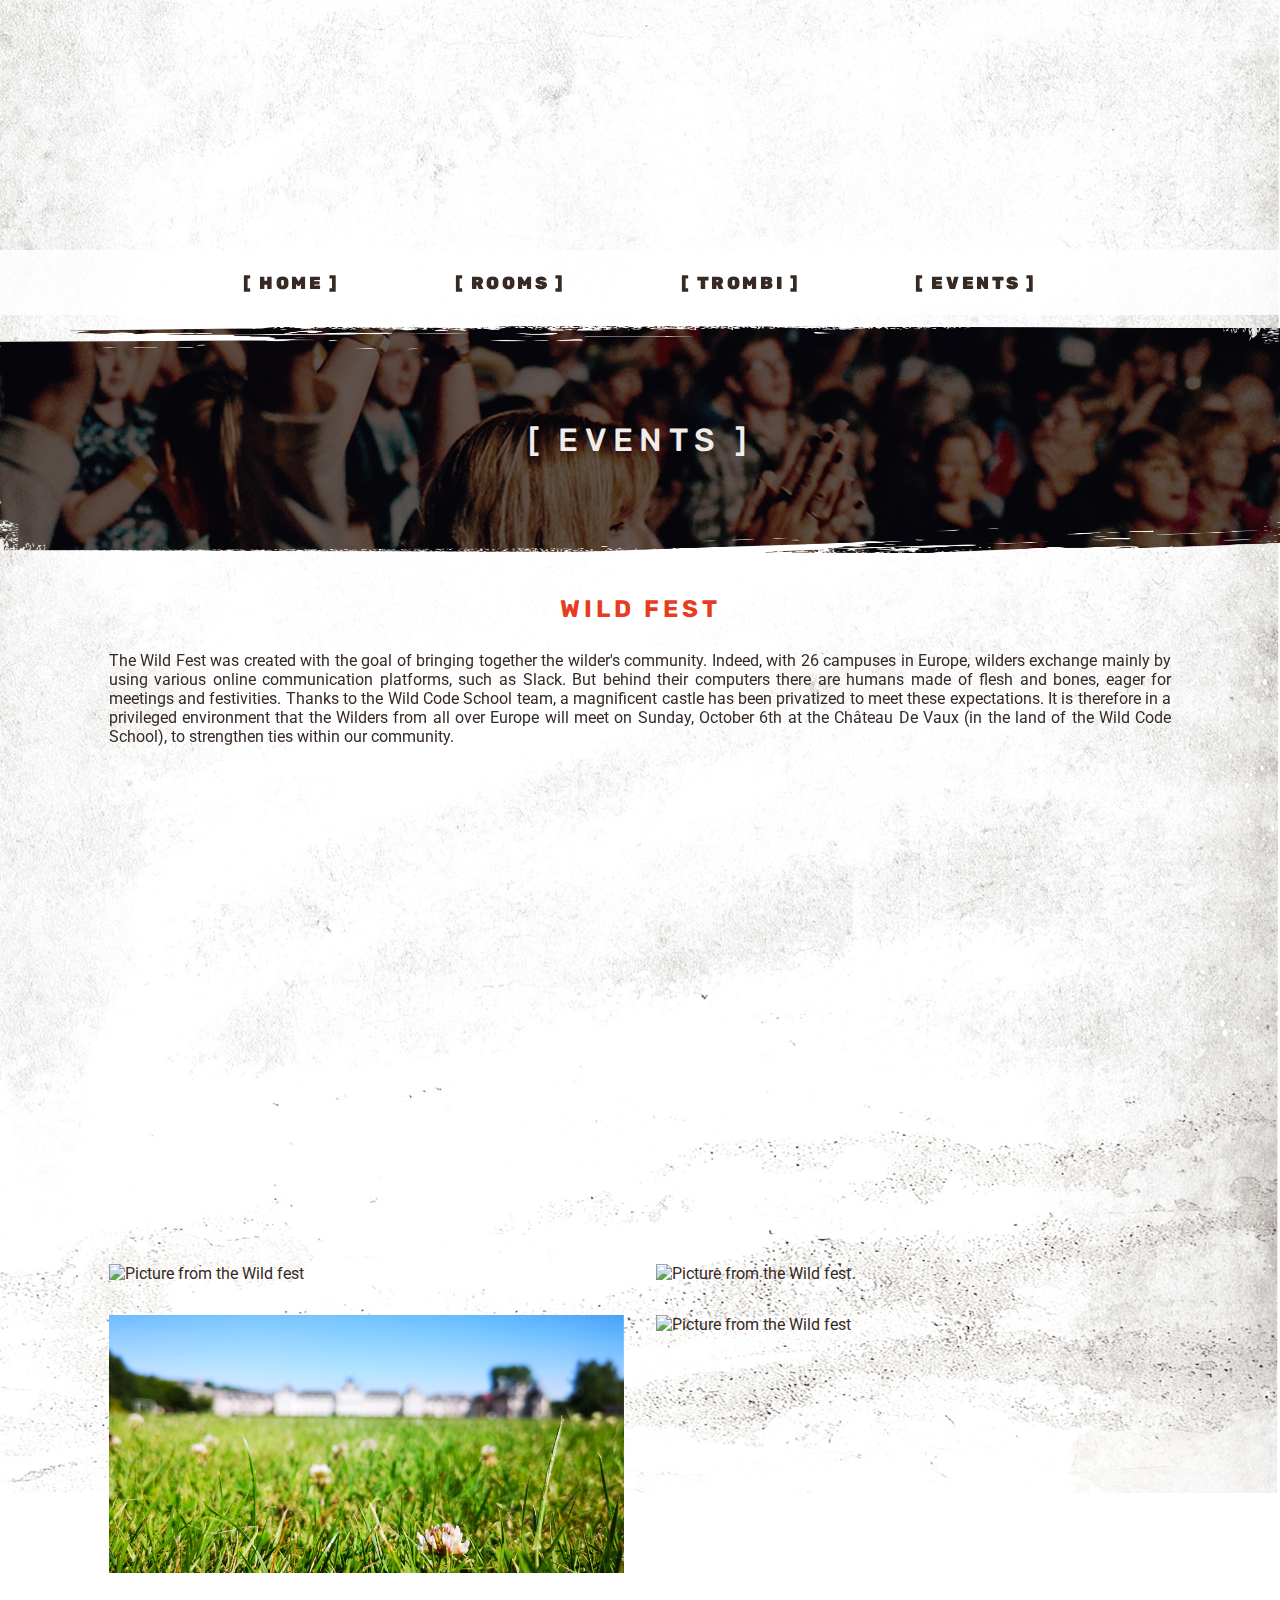
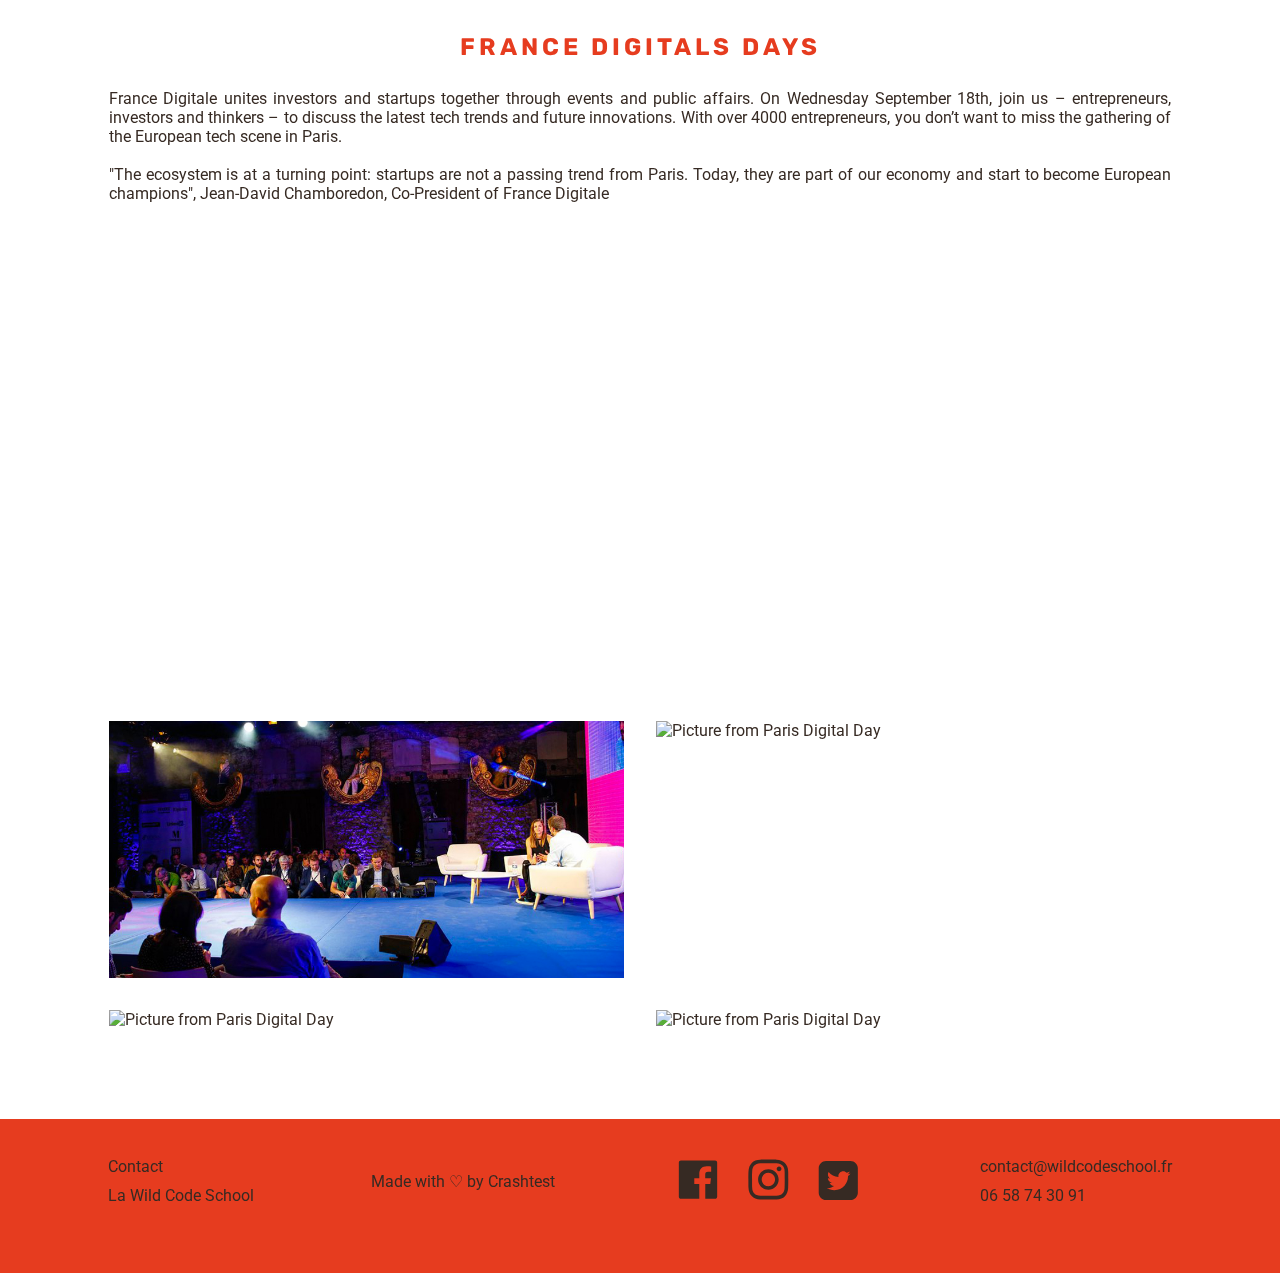
==== commit 8c21beeb: "fix(global):cleaned files and code, fixed issue with responsive for modal" ====
--- a/events.html
+++ b/events.html
@@ -1,97 +1,120 @@
 <!DOCTYPE html>
 <html lang="en">
+
 <head>
     <meta charset="UTF-8">
-    <meta name="viewport" content="width=device-width, initial-scale=1.0">  
-    <link href="https://fonts.googleapis.com/css?family=Rubik:300&display=swap" rel="stylesheet"> 
-    <link href="https://fonts.googleapis.com/css?family=Rubik:500&display=swap" rel="stylesheet"> 
-    <link href="https://fonts.googleapis.com/css?family=Open+Sans:800|Roboto|Rubik+Mono+One|Rubik:900&display=swap" rel="stylesheet"> 
-    <link href="globalstyle_events.css" rel="stylesheet" type="text/css"> 
-    <link href="banner_events.css" rel="stylesheet" type="text/css"> 
-    <link href="events3.css" rel="stylesheet" type="text/css"> 
+    <meta name="viewport" content="width=device-width, initial-scale=1.0">
+    <link href="https://fonts.googleapis.com/css?family=Rubik:300&display=swap" rel="stylesheet">
+    <link href="https://fonts.googleapis.com/css?family=Rubik:500&display=swap" rel="stylesheet">
+    <link href="https://fonts.googleapis.com/css?family=Open+Sans:800|Roboto|Rubik+Mono+One|Rubik:900&display=swap"
+        rel="stylesheet">
+    <link href="globalstyle_events.css" rel="stylesheet" type="text/css">
+    <link href="banner_events.css" rel="stylesheet" type="text/css">
+    <link href="events.css" rel="stylesheet" type="text/css">
     <title>Into The Wild Code School</title>
 </head>
 
 <body>
     <section class="site">
-        <!--<header class="logo">
-            <a><img href="homepagegrid.html" class="toplogo"  src="assets/pictures/logo.png"></a>
-        </header> -->
         <header class="logo">
-            <a class="toplogo" href="homepagegrid.html" ></a>
+            <a class="toplogo" href="homepagegrid.html"></a>
         </header>
         <div class="navblock">
             <ul class="navg">
                 <li>
-                    <a class="navi" href="homepage.html"><img class="icon-nav" src="assets/icons/icon-W.svg" alt="">[ Home ]</a>
+                    <a class="navi" href="homepage.html"><img class="icon-nav" src="assets/icons/icon-W.svg" alt="">[
+                        Home ]</a>
                 </li>
-    
+
                 <li>
-                    <a class="navi" href="locaux.html"><img class="icon-nav" src="assets/icons/icon-home.svg" alt="">[ Rooms ]</a>
+                    <a class="navi" href="locaux.html"><img class="icon-nav" src="assets/icons/icon-home.svg" alt="">[
+                        Rooms ]</a>
                 </li>
-    
+
                 <li>
-                    <a class="navi" href="letrombi.html"><img class="icon-nav" src="assets/icons/icon-trombi.svg" alt="">[ Trombi ]</a>
+                    <a class="navi" href="letrombi.html"><img class="icon-nav" src="assets/icons/icon-trombi.svg"
+                            alt="">[ Trombi ]</a>
                 </li>
-    
+
                 <li>
-                    <a class="navi" href="events.html"><img class="icon-nav" src="assets/icons/icon-events.svg" alt="">[ Events ]</a>
+                    <a class="navi" href="events.html"><img class="icon-nav" src="assets/icons/icon-events.svg" alt="">[
+                        Events ]</a>
                 </li>
             </ul>
         </div>
         <div class="banner">
-                <h1> [ EVENTS ]</h1>
+            <h1> [ EVENTS ]</h1>
         </div>
 
         <div class="content">
             <section>
 
-                
+
                 <article id="first-article">
-                        <h3 id="events-first-h3">Wild Fest</h3>
-                        <iframe id="first-video" width="560" height="315" src="https://www.youtube.com/embed/8ggc0vfs7vQ" frameborder="0" allow="accelerometer; autoplay; encrypted-media; gyroscope; picture-in-picture" allowfullscreen></iframe>
-    
-                                                        <!-- The Modal -->
-                        <div id="myModal" class="modal">
-                            <span class="close">&times;</span>
-                            <img class="modal-content" id="img01">
-                            <div id="caption"></div>
-                        </div>
+                    <h3 id="events-first-h3">Wild Fest</h3>
+                    <iframe id="first-video" width="560" height="315" src="https://www.youtube.com/embed/8ggc0vfs7vQ"
+                        frameborder="0" allow="accelerometer; autoplay; encrypted-media; gyroscope; picture-in-picture"
+                        allowfullscreen></iframe>
 
-                        <img id="Paysage-campagne" src="assets/pictures/wildfest1.jpg" alt="Picture from the Wild fest">
-    
-                        <img  id="chateau-NB" src="assets/pictures/NB-chateau.jpg" alt="Picture from the Wild fest">
-                        
-                        <img  id="Portail" src="assets/pictures/portail.jpg" alt="Picture from the Wild fest">
-                        
-                        <img  id="foule-chateau" src="assets/pictures/foule-chateau.jpg" alt="Picture from the Wild fest">
-    
-                        <p id="first-txt">The Wild Fest was created with the goal of bringing together the wilder's community. Indeed, with 26 campuses in Europe, wilders exchange mainly by using various online communication platforms, such as Slack. But behind their computers there are humans made of flesh and bones, eager for meetings and festivities. Thanks to the Wild Code School team, a magnificent castle has been privatized to meet these expectations. It is therefore in a privileged environment that the Wilders from all over Europe will  meet on Sunday, October 6th at the Château De Vaux (in the land of the Wild Code School), to strengthen ties within our community.</p>
-                    </article>
-            
-                    <article id="second-article">
-                        <h3 id="events-second-h3">France Digitals Days</h3>
-                        <iframe id="second-video" width="560" height="315" src="https://www.youtube.com/embed/zTjqTJh0Y0s" frameborder="0" allow="accelerometer; autoplay; encrypted-media; gyroscope; picture-in-picture" allowfullscreen></iframe>
-    
-                        <img id="logo-fdd" src="assets/pictures/logo-fdd.png" alt="Picture from Paris Digital Day">
-                        
-                        <img id="fdd-solo" src="assets/pictures/fdd-solo.jpg" alt="Picture from Paris Digital Day">
-                        
-                        <img id="presentation" src="assets/pictures/francedigital2.jpg" alt="Picture from Paris Digital Day">
-                        
-                        <img id="exterieur-fdd" src="assets/pictures/fdd-exterieur.jpg" alt="Picture from Paris Digital Day">
-                        
-                        <p id="second-txt">France Digitale unites investors and startups together through events and public affairs. On Wednesday September 18th, join us – entrepreneurs, investors and thinkers – to discuss the latest tech trends and future innovations. With over 4000 entrepreneurs, you don’t want to miss the gathering of the European tech scene in Paris.</br></br>"The ecosystem is at a turning point: startups are not a passing trend from Paris. Today, they are part of our economy and start to become European champions", Jean-David Chamboredon, Co-President of France Digitale</p>
-                    </article>    
+                    <!-- The Modal -->
+                    <div id="myModal" class="modal">
+                        <span class="close">&times;</span>
+                        <img class="modal-content" id="img01">
+                        <div id="caption"></div>
+                    </div>
+
+                    <img id="Paysage-campagne" src="assets/pictures/wildfest1.jpg" alt="Picture from the Wild fest">
+
+                    <img id="chateau-NB" src="assets/pictures/NB-chateau.jpg" alt="Picture from the Wild fest">
+
+                    <img id="Portail" src="assets/pictures/portail.jpg" alt="Picture from the Wild fest">
+
+                    <img id="foule-chateau" src="assets/pictures/foule-chateau.jpg" alt="Picture from the Wild fest">
+
+                    <p id="first-txt">The Wild Fest was created with the goal of bringing together the wilder's
+                        community. Indeed, with 26 campuses in Europe, wilders exchange mainly by using various online
+                        communication platforms, such as Slack. But behind their computers there are humans made of
+                        flesh and bones, eager for meetings and festivities. Thanks to the Wild Code School team, a
+                        magnificent castle has been privatized to meet these expectations. It is therefore in a
+                        privileged environment that the Wilders from all over Europe will meet on Sunday, October 6th at
+                        the Château De Vaux (in the land of the Wild Code School), to strengthen ties within our
+                        community.</p>
+                </article>
+
+                <article id="second-article">
+                    <h3 id="events-second-h3">France Digitals Days</h3>
+                    <iframe id="second-video" width="560" height="315" src="https://www.youtube.com/embed/zTjqTJh0Y0s"
+                        frameborder="0" allow="accelerometer; autoplay; encrypted-media; gyroscope; picture-in-picture"
+                        allowfullscreen></iframe>
+
+                    <img id="logo-fdd" src="assets/pictures/logo-fdd.png" alt="Picture from Paris Digital Day">
+
+                    <img id="fdd-solo" src="assets/pictures/fdd-solo.jpg" alt="Picture from Paris Digital Day">
+
+                    <img id="presentation" src="assets/pictures/francedigital2.jpg"
+                        alt="Picture from Paris Digital Day">
+
+                    <img id="exterieur-fdd" src="assets/pictures/fdd-exterieur.jpg"
+                        alt="Picture from Paris Digital Day">
+
+                    <p id="second-txt">France Digitale unites investors and startups together through events and public
+                        affairs. On Wednesday September 18th, join us – entrepreneurs, investors and thinkers – to
+                        discuss the latest tech trends and future innovations. With over 4000 entrepreneurs, you don’t
+                        want to miss the gathering of the European tech scene in Paris.</br></br>"The ecosystem is at a
+                        turning point: startups are not a passing trend from Paris. Today, they are part of our economy
+                        and start to become European champions", Jean-David Chamboredon, Co-President of France Digitale
+                    </p>
+                </article>
             </section>
-        
+
         </div>
 
         <footer class="footer">
             <div class="the_footer">
                 <ul>
                     <li><a id="socialfooter" href="mailto:contact@wildcodeschool.fr">Contact</a></li>
-                    <li><a id="socialfooter" href="https://www.wildcodeschool.fr" target="_blank">La Wild Code School</a>
+                    <li><a id="socialfooter" href="https://www.wildcodeschool.fr" target="_blank">La Wild Code
+                            School</a>
                     </li>
                 </ul>
                 <ul>
@@ -107,8 +130,8 @@
                                 c2.1,0,3.8-1.7,3.8-3.8V15.5C79.5,13.4,77.8,11.7,75.7,11.7z" />
                             </svg>
                         </a></li>
-    
-    
+
+
                     <li><a class="icon" href="https://www.instagram.com/" target="_blank">
                             <svg width="50" height="50" viewBox="0 0 90 90">
                                 <path d="M45.7,16.5c9.6,0,10.7,0,14.5,0.2c2.3,0,4.5,0.4,6.7,1.2c3.1,1.2,5.6,3.7,6.8,6.8c0.8,2.1,1.2,4.4,1.2,6.7
@@ -125,8 +148,8 @@
                 c-2.4,0-4.3-1.9-4.3-4.3s1.9-4.3,4.3-4.3l0,0C67.3,22.4,69.2,24.4,69.2,26.7z" />
                             </svg>
                         </a> </li>
-      
-    
+
+
                     <li><a class="icon" href="https://www.twitter.com" target="_blank">
                             <svg width="50" height="50" viewBox="0 0 90 90">
                                 <path d="M67.5,12.4h-44c-7.3,0-13.2,5.9-13.2,13.2v44c0,7.3,5.9,13.2,13.2,13.2h44c7.3,0,13.2-5.9,13.2-13.2v-44
@@ -138,15 +161,16 @@
                             </svg>
                         </a></li>
                 </ul>
-    
-                <ul>    
+
+                <ul>
                     <li><a id="socialfooter" href="mailto:contact@wildcodeschool.fr">contact@wildcodeschool.fr</a></li>
                     <li><a id="socialfooter" href="callto:0658743091">06 58 74 30 91</a></li>
                 </ul>
-            </div>   
+            </div>
         </footer>
 
     </section>
-    <script type="text/javascript" src="script.js"></script>
+    <script type="text/javascript" src="events.js"></script>
 </body>
+
 </html>--- a/events.css
+++ b/events.css
@@ -0,0 +1,417 @@
+/*//////////////////////////// Reset Parameters ////////////////////////////*/
+* {
+    padding:0;
+    margin:0; 
+    box-sizing: border-box;
+ }
+
+ /************************ FIN DU RESET *******************/
+
+ p{
+    text-align: justify;
+    width: 100%;
+    margin: auto;
+ }
+
+h2 , h3{
+    text-align: center;
+    font-family: 'Rubik', sans-serif;
+    color:#362A23;
+    text-transform: uppercase;
+}
+ 
+h2 {
+    font-size: 2.4rem;
+    margin-top: 5%;
+    grid-column: 1;
+    grid-row: 1;
+}
+
+h3 {
+    font-size: 1.5em;
+    letter-spacing: 3pt;
+    color:#E63C1F;
+    grid-area: head;
+}
+
+iframe{
+    width: 100%;
+    border: none;
+    margin: 0;
+}
+
+#first-article{
+    margin-bottom: 60px;
+    grid-row-gap: 30px;
+    display: grid;
+    grid-template-areas: "head"
+                         "texte" 
+                         "video"
+                         "photo1"
+                         "photo2"
+                         "photo3"
+                         "photo4";
+}
+
+
+#second-article{
+    margin-bottom: 60px;
+    grid-gap: 2rem;
+    display: grid;
+    grid-template-areas: "title"
+                         "txt" 
+                         "vidéo"
+                         "picture1"
+                         "picture2"
+                         "picture3"
+                         "picture4";
+}
+
+/*****WILD FEST******/
+
+
+#Paysage-campagne{
+    grid-area: photo3;
+    height: auto;
+    width: 100%;
+    object-fit: cover;
+}
+
+#chateau-NB{
+    grid-area: photo2;
+    width: 100%;
+    height: auto;
+}
+
+#Portail{
+    grid-area: photo1;
+    height: auto;
+    width: 100%;
+    object-fit: cover;
+}
+
+#foule-chateau{
+    grid-area: photo4;
+    height: auto;
+    width: 100%;
+}
+
+#events-first-h3{
+    grid-area: head;
+}
+
+#first-video{
+    grid-area: video;
+    height: 100%;
+    object-fit: contain;
+    min-height: 450px;
+}
+
+#first-txt{
+    grid-area: texte;
+}
+
+/*****FRANCE DIGITAL DAYS*******/
+
+
+#presentation{
+    grid-area: picture1;
+    height: auto;
+    width: 100%;
+}
+#fdd-solo{
+    grid-area: picture2;
+    height: auto;
+    width: 100%;
+}
+
+#logo-fdd{
+    grid-area: picture3;
+    height: auto;
+    width: 100%;
+    object-fit: contain;
+}
+
+#exterieur-fdd{
+    grid-area: picture4;
+    height: auto;
+    width: 100%;
+    object-fit: cover;
+}
+
+
+
+#second-video{
+    grid-area: vidéo;
+    object-fit: contain;
+    height: 100%;
+    min-height: 450px;
+}
+
+#events-second-h3{
+    grid-area: title;
+}
+
+#second-txt{
+    grid-area: txt;
+}
+
+/* .close{
+    display: none;
+}
+ */
+
+
+
+/*//////////////////////////// Responsive ////////////////////////////*/
+@media screen and (max-width:960px) {
+
+    .modal {
+        display: none;
+        /* Hidden by default */
+        position: fixed;
+        /* Stay in place */
+        z-index: 100;
+        /* Sit on top */
+        /* Location of the box */
+        left: 0;
+        top: 0;
+        width: 100%;
+        /* Full width */
+        height: 100%;
+        /* Full height */
+        overflow: auto;
+        /* Enable scroll if needed */
+        background-color: rgb(0, 0, 0);
+        /* Fallback color */
+        background-color: rgba(0, 0, 0, 0.9);
+        /* Black w/ opacity */
+    }
+    /* Modal Content (Image) */
+    .modal-content {
+        margin: 0 auto;
+        display: block;
+        width: 90%;
+        max-width: 700px;
+    }
+
+    /* Caption of Modal Image (Image Text) - Same Width as the Image */
+    #caption {
+        margin: 2em auto;
+        display: block;
+        width: 80%;
+        max-width: 700px;
+        text-align: center;
+        color: #ccc;
+        padding: 10px 0;
+    }
+   
+    /* The Close Button */
+    .close {
+        position: absolute;
+        top: 15px;
+        right: 35px;
+        color: #f1f1f1;
+        font-size: 40px;
+        font-weight: bold;
+        transition: 0.3s;
+        display: block;
+    }
+    .close:hover,
+    .close:focus {
+        color: #bbb;
+        text-decoration: none;
+        cursor: pointer;
+    }
+}
+
+
+
+@media screen and (min-width:961px) {
+
+    #first-article{
+        grid-gap: 2rem;
+        grid-template-rows: 2% 1fr;
+        display: grid;
+        grid-template-areas: "head head" 
+                             "texte texte"
+                             "video video"
+                             "photo1 photo2"
+                             "photo3 photo4";
+    }
+
+    #second-article{
+        grid-gap: 2rem;
+        grid-template-rows: 2% 1fr;
+        display: grid;
+        grid-template-areas: "title title"
+                             "txt txt"  
+                             "vidéo vidéo"
+                             "picture1 picture2"
+                             "picture3 picture4";
+    }
+
+        /*****WILD FEST******/
+
+    #Paysage-campagne{
+        grid-area: photo3;
+        height: 100%;
+        width: 100%;
+        object-fit: cover;
+    }
+
+    #chateau-NB{
+        grid-area: photo2;
+    }
+
+    #Portail{
+        grid-area: photo1;
+        height: 100%;
+        width: 100%;
+        object-fit: cover;
+    }
+
+    #foule-chateau{
+        grid-area: photo4;
+    }
+
+    #first-video{
+        grid-area: video;
+        object-fit: contain;
+        height: 100%;
+        min-height: 450px;
+    }
+
+    #first-txt{
+        grid-area: texte;
+    }
+
+    /*****FRANCE DIGITAL DAYS*******/
+    #presentation{
+        grid-area: picture1;
+        height: 100%;
+        object-fit: cover;
+        width: 100%;
+    }
+    #fdd-solo{
+        grid-area: picture2;
+        height: auto;
+        width: 100%;
+    }
+    
+    #logo-fdd{
+        grid-area: picture3;
+        height: auto;
+        width: 100%;
+        object-fit: contain;
+    }
+    
+    #exterieur-fdd{
+        grid-area: picture4;
+        height: 100%;
+        width: 100%;
+        object-fit: cover;
+    }
+    
+
+    #second-video{
+        grid-area: vidéo;
+        height: 100%;
+        min-height: 450px;
+        object-fit: contain;
+    }
+
+    #second-txt{
+        grid-area: txt;
+    }
+
+
+    /* MODAL CSS */
+
+    #Paysage-campagne , #chateau-NB , #Portail , #foule-chateau , #logo-fdd , #presentation , #fdd-solo , #exterieur-fdd {
+        cursor: pointer;
+        transition: 0.3s;
+      }
+      
+      
+      /* The Modal (background) */
+      .modal {
+        display: none;
+        /* Hidden by default */
+        position: fixed;
+        /* Stay in place */
+        z-index: 100;
+        /* Sit on top */
+        padding-top: 100px;
+        /* Location of the box */
+        left: 0;
+        top: 0;
+        width: 100%;
+        /* Full width */
+        height: 100%;
+        /* Full height */
+        overflow: auto;
+        /* Enable scroll if needed */
+        background-color: rgb(0, 0, 0);
+        /* Fallback color */
+        background-color: rgba(0, 0, 0, 0.9);
+        /* Black w/ opacity */
+    }
+    /* Modal Content (Image) */
+    .modal-content {
+        margin: 0 auto;
+        display: block;
+        width: 80%;
+        max-width: 700px;
+    }
+
+      /* Caption of Modal Image (Image Text) - Same Width as the Image */
+    #caption {
+        margin: 2em auto;
+        display: block;
+        width: 80%;
+        max-width: 700px;
+        text-align: center;
+        color: #ccc;
+        padding: 10px 0;
+    }
+      
+      /* The Close Button */
+      .close {
+        display: block;
+        position: absolute;
+        top: 15px;
+        right: 35px;
+        color: #f1f1f1;
+        font-size: 40px;
+        font-weight: bold;
+        transition: 0.3s;
+      }
+      
+      .close:hover,
+      .close:focus {
+        color: #bbb;
+        text-decoration: none;
+        cursor: pointer;
+      }
+}
+
+
+
+
+ /* Add Animation - Zoom in the Modal */
+ .modal-content,
+ #caption {
+     animation-name: zoom;
+     animation-duration: 0.6s;
+     -webkit-animation-name: zoom;
+     -webkit-animation-duration: 0.6s;
+ }
+ @keyframes zoom {
+     from {
+         transform: scale(0)
+     }
+     to {
+         transform: scale(1)
+     }
+ }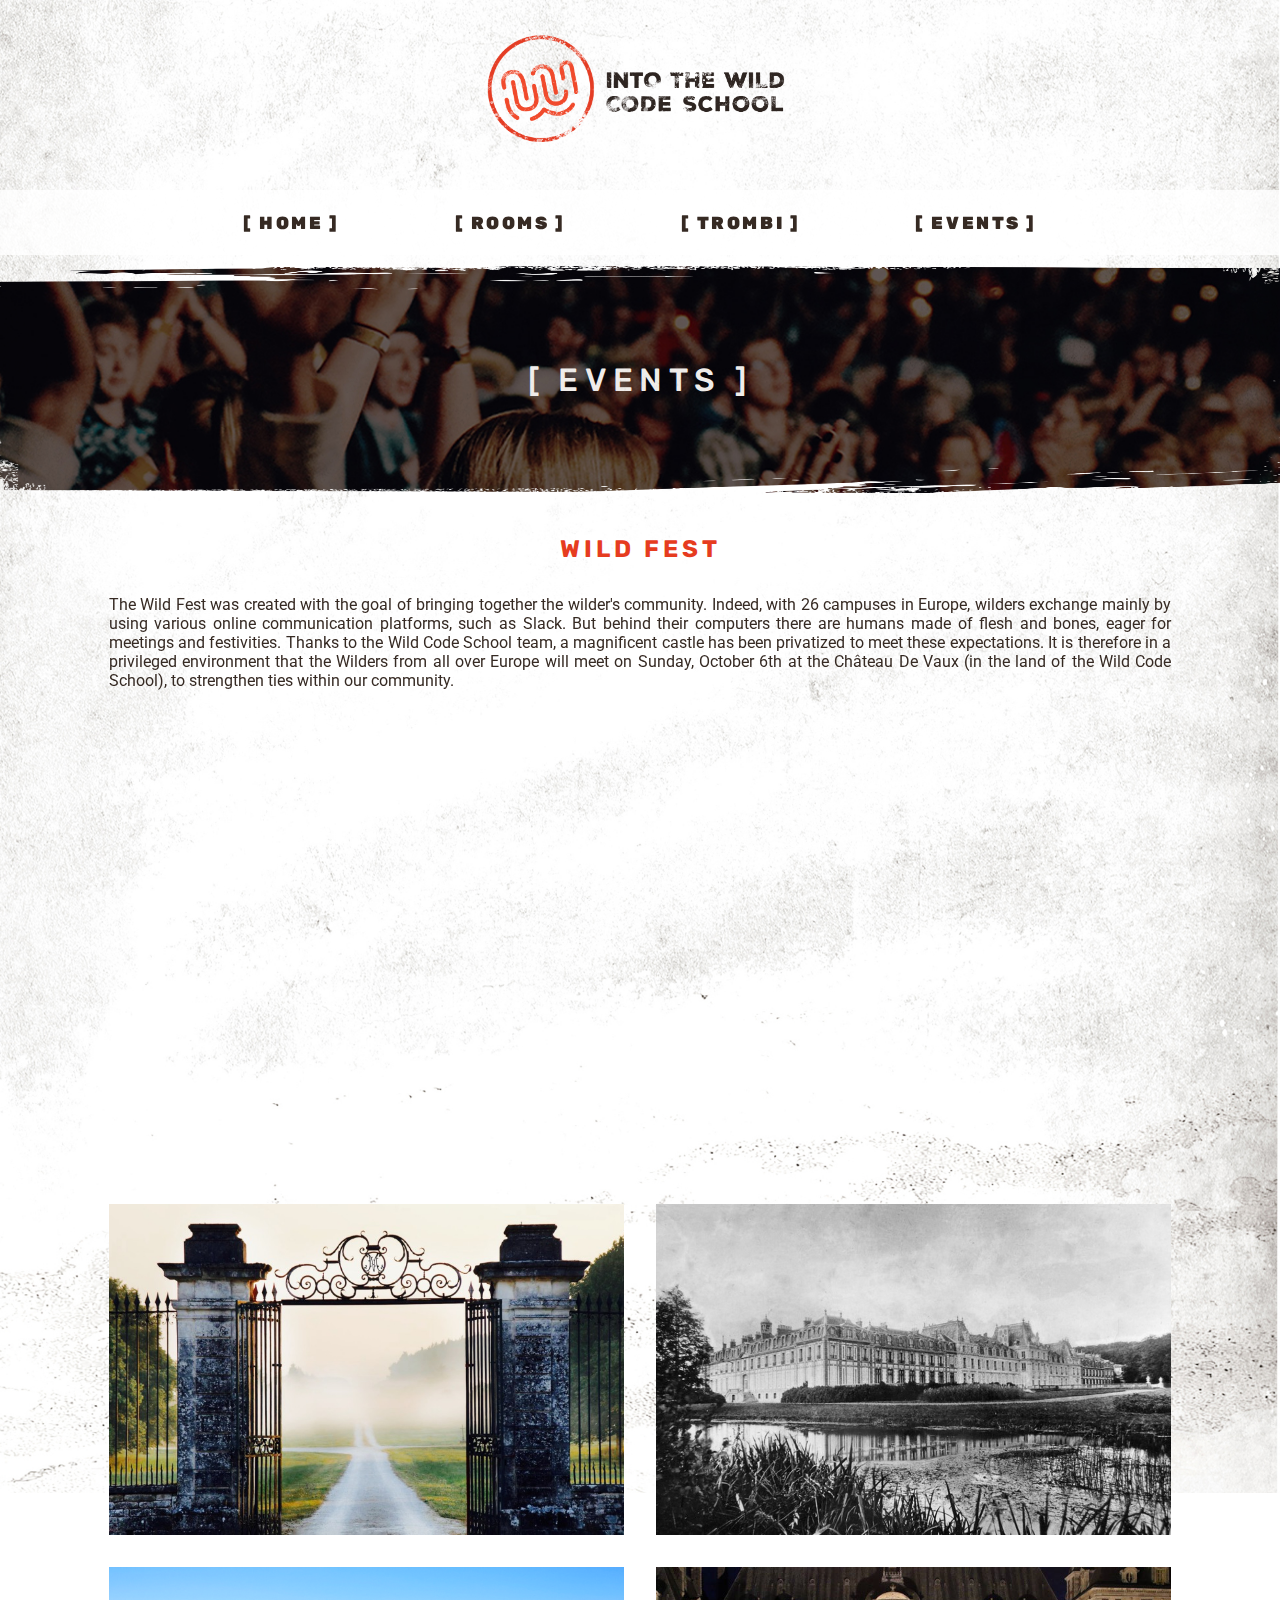
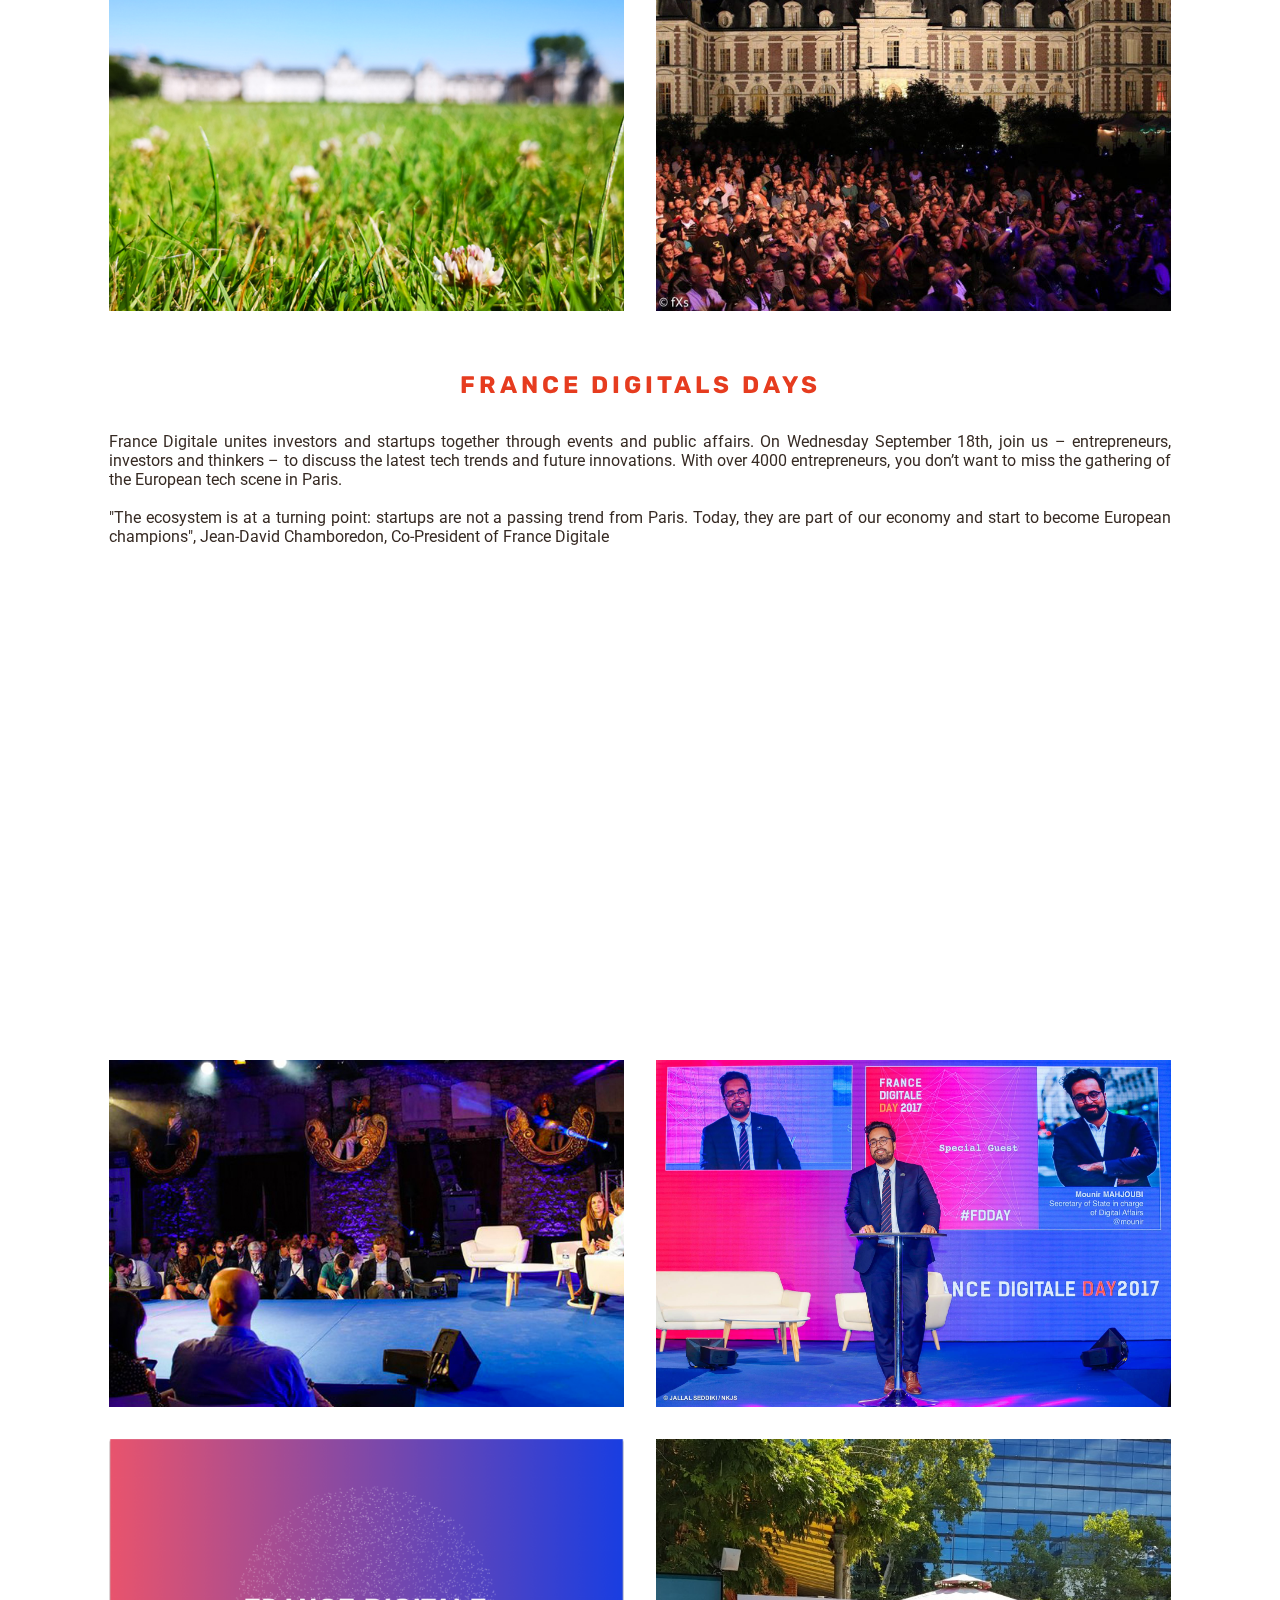
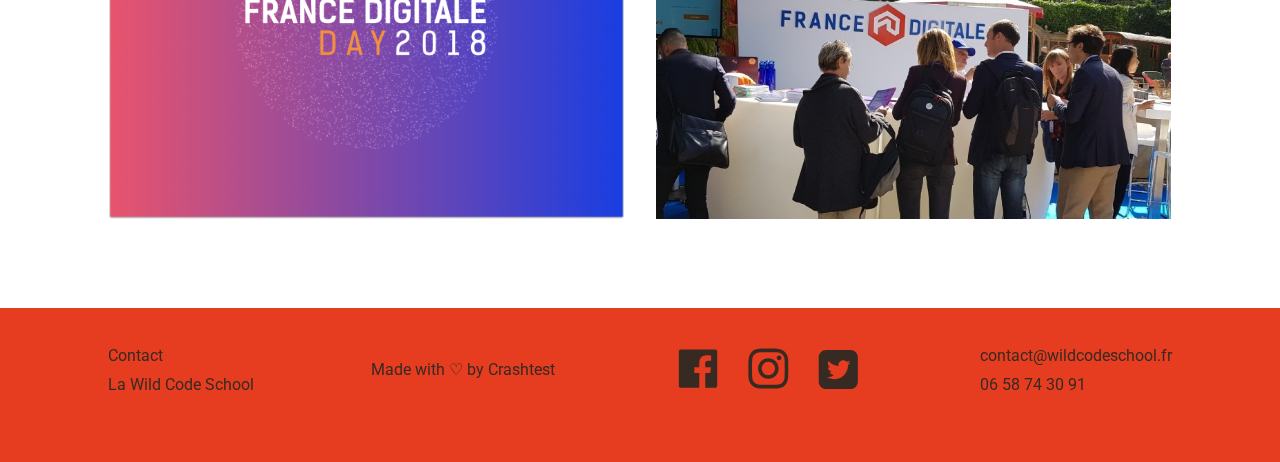
==== commit c676a650: "fix(homepage):fixed issue in homepage" ====
--- a/events.html
+++ b/events.html
@@ -17,12 +17,12 @@
 <body>
     <section class="site">
         <header class="logo">
-            <a class="toplogo" href="homepagegrid.html"></a>
+            <a class="toplogo" href="index.html"></a>
         </header>
         <div class="navblock">
             <ul class="navg">
                 <li>
-                    <a class="navi" href="homepage.html"><img class="icon-nav" src="assets/icons/icon-W.svg" alt="">[
+                    <a class="navi" href="index.html"><img class="icon-nav" src="assets/icons/icon-W.svg" alt="">[
                         Home ]</a>
                 </li>
 
--- a/globalstyle_events.css
+++ b/globalstyle_events.css
@@ -55,7 +55,7 @@
 @media screen and (min-width:961px){
     .site{
         display: grid;
-        grid-template-rows: 220px 65px auto auto auto;
+        grid-template-rows: 160px 65px auto auto auto;
         grid-template-columns: repeat(12, 1fr);
         grid-column-gap: 25px;
         grid-row-gap: 30px;
@@ -138,35 +138,45 @@
 /*//////////////////////////////////////////////*/
 /*///////////////////LOGO/////////////////////*/
 
-@media screen and (max-width:960px) {
-  
-    .logo, .logo a {
+.toplogo{
+    background-image: url(assets/pictures/logo.png);  
+    padding: 40%;
+    background-size: contain;
+    background-repeat: no-repeat;
+    background-position: top;
+    margin-bottom: 5px;
+}
+
+
+@media screen and (max-width:960px) { 
+    
+    .logo {
         display: flex;
         justify-content: center;
         align-content: center;
-    }
-    .toplogo {
-        width: 70%;
-        object-fit: contain;
-        height: auto;
-   }
+        width: 375px;
+        margin: 15px auto 0 auto;
+    }
+
  }
 
 
-
  @media screen and (min-width:961px) {     
     
-    .logo, .logo a{
-        display: flex;
-        justify-content: center;
-        align-content: center;
-    }
-    .toplogo {
-        width: 60%;
-        object-fit: contain;
-        height: auto;
-   }
- }
+    .logo a{
+         display: flex;
+         justify-content: center;
+         align-content: center;
+     }
+  
+     .logo {
+         width: 380px;
+         height: auto;
+         margin: 20px auto auto auto;
+     }
+  }
+  
+ 
  
  
  /*////////////////////////////////////////////////*/
